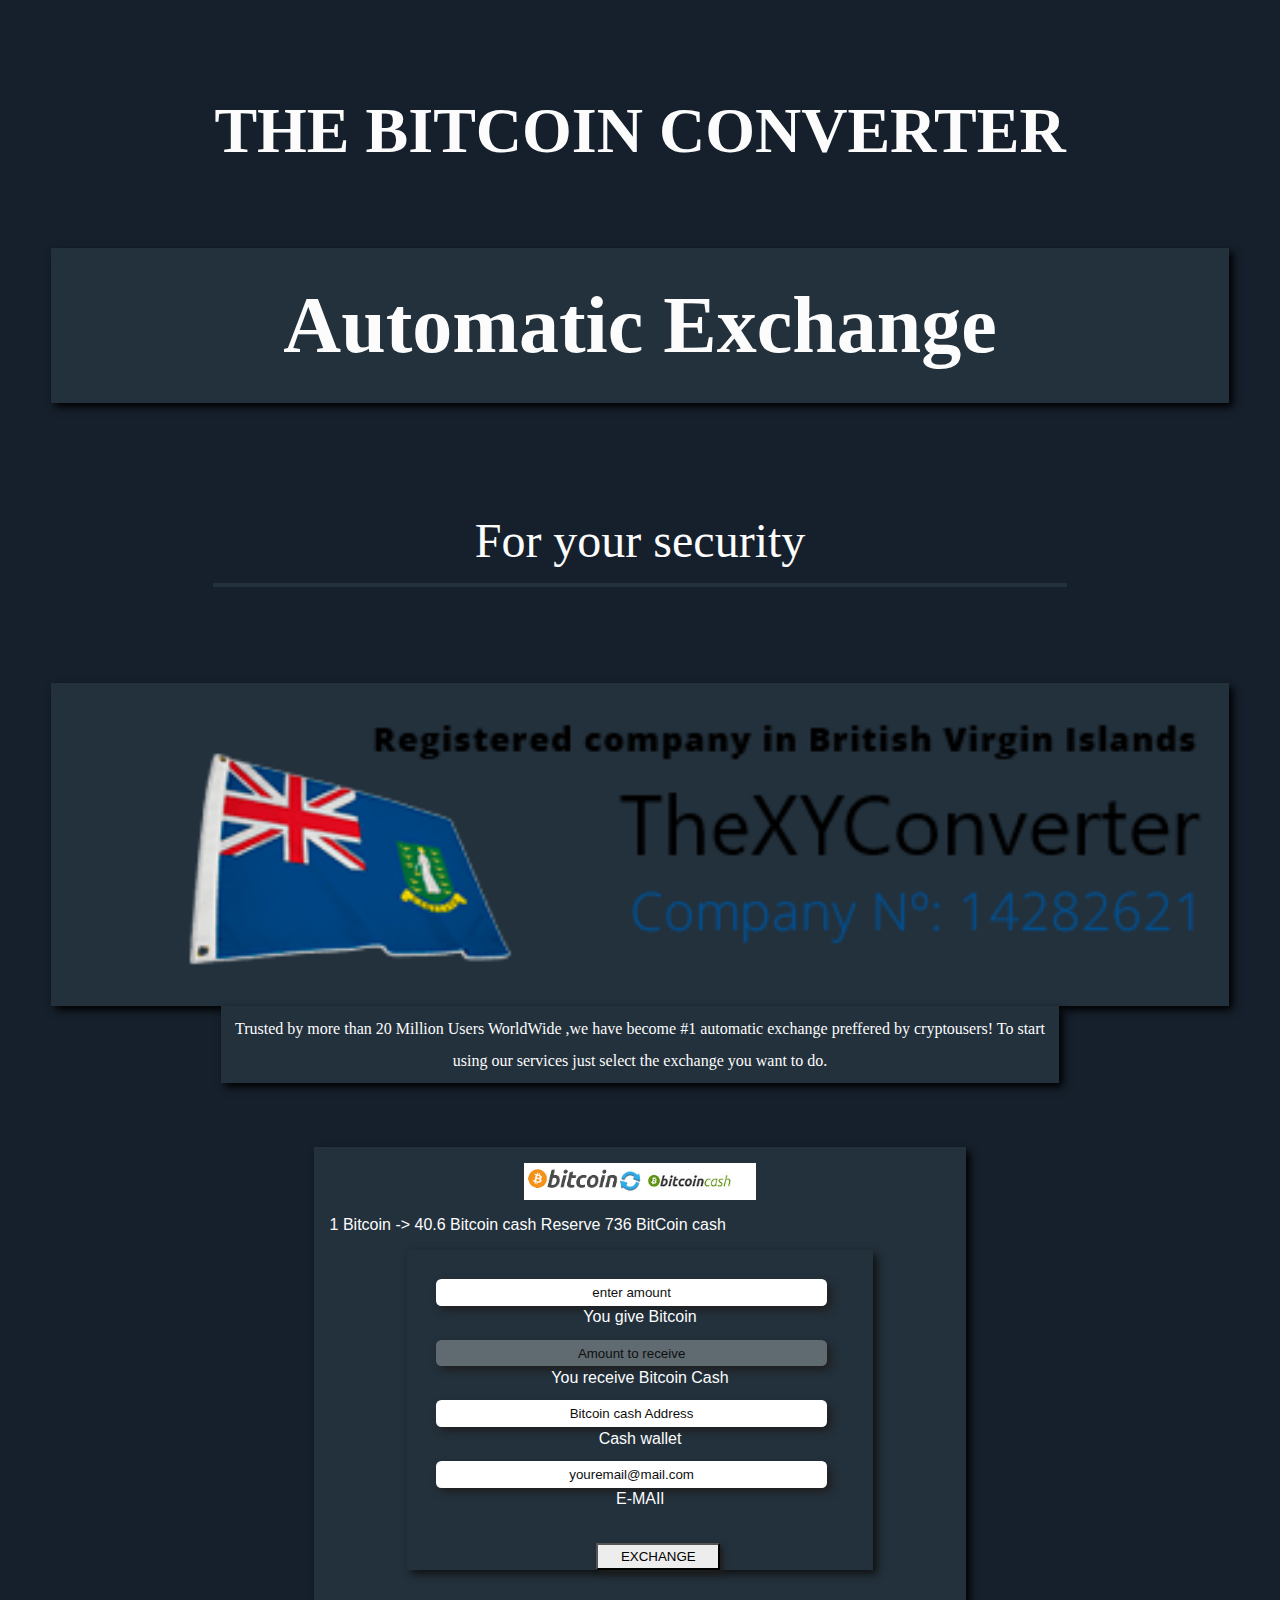
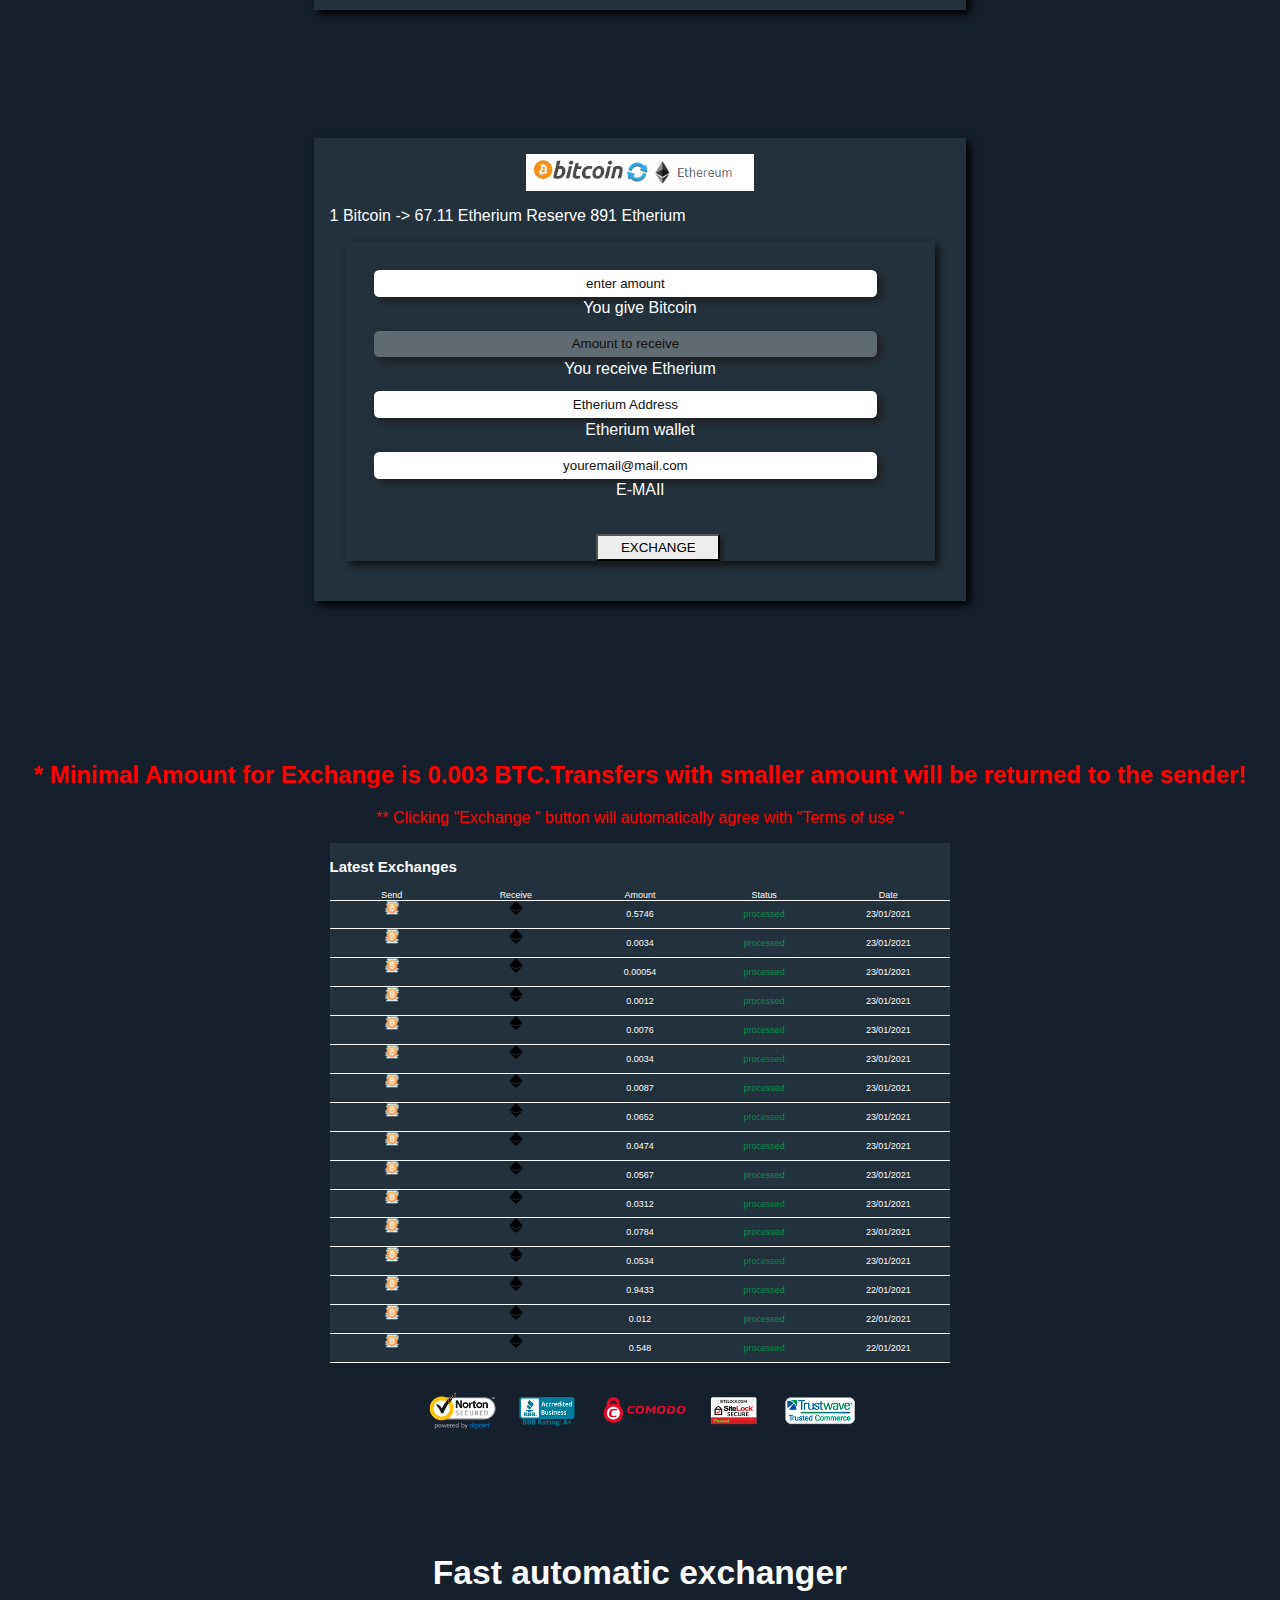
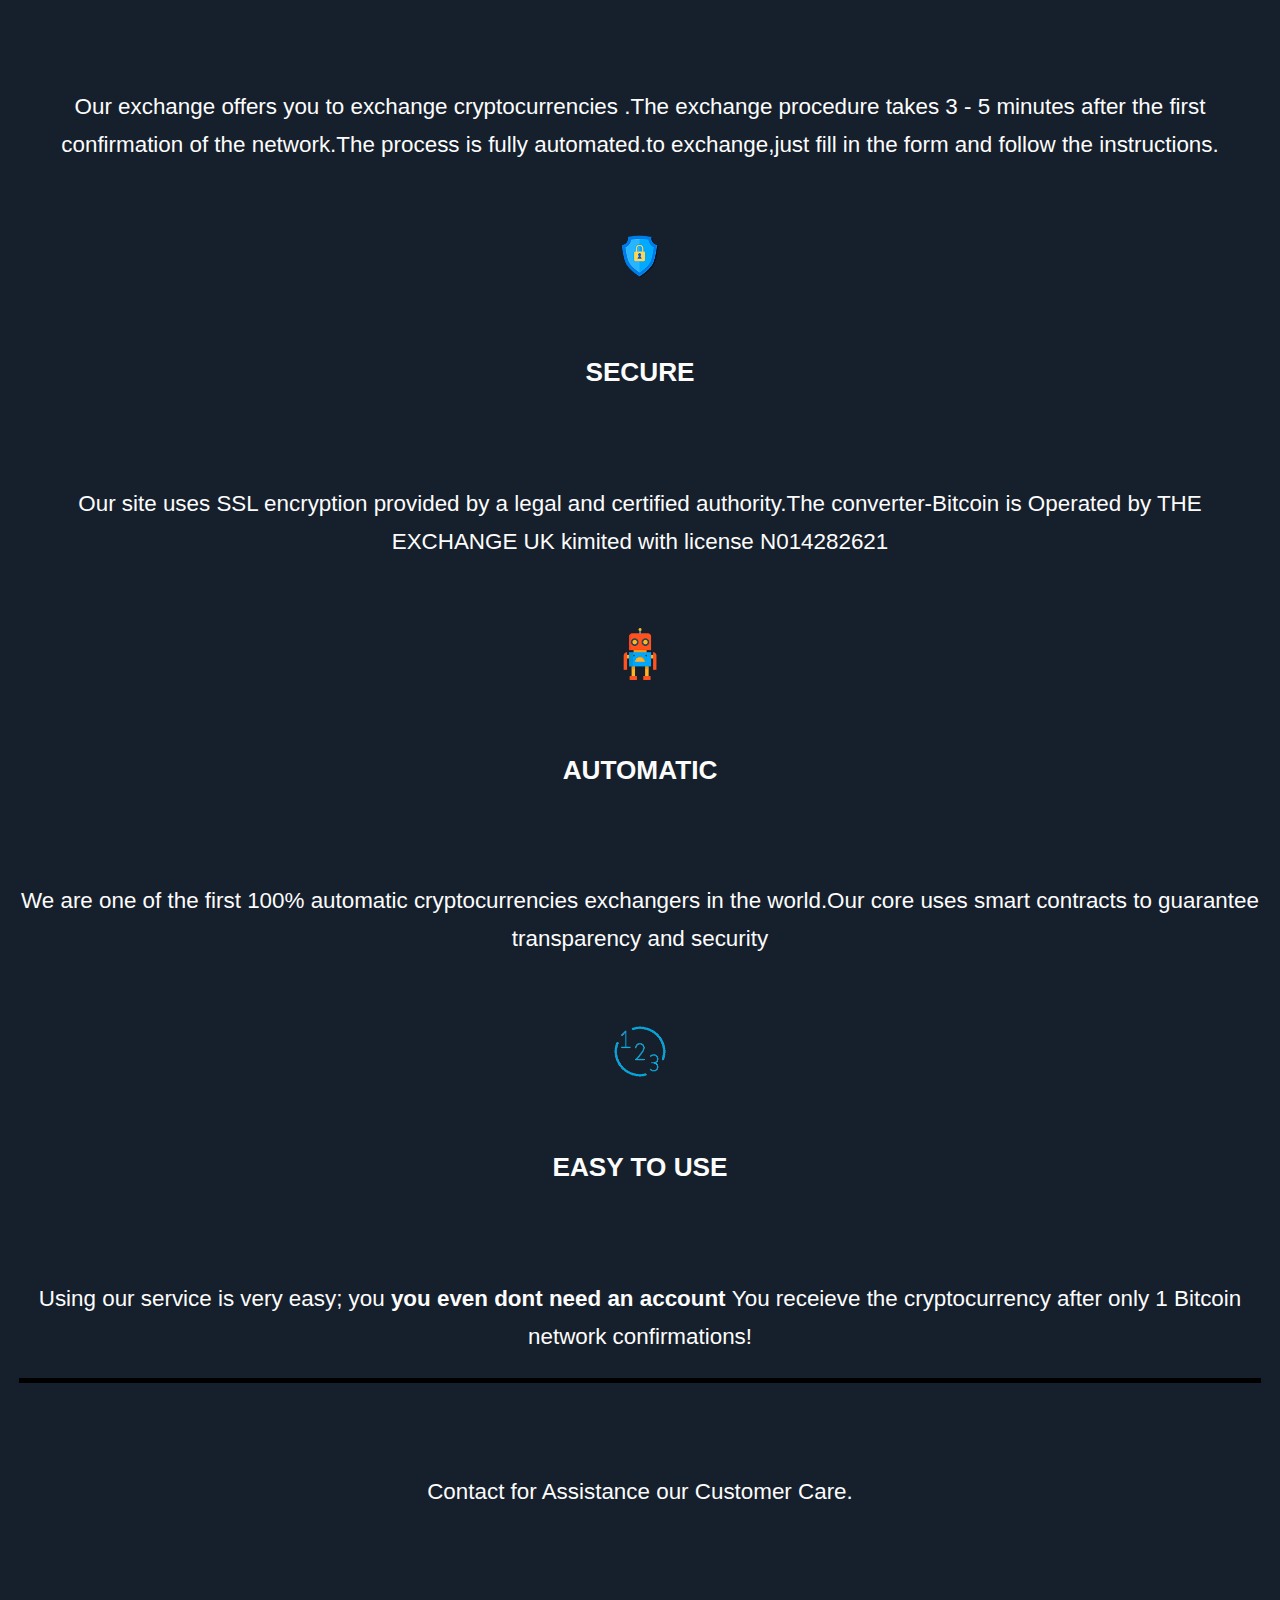
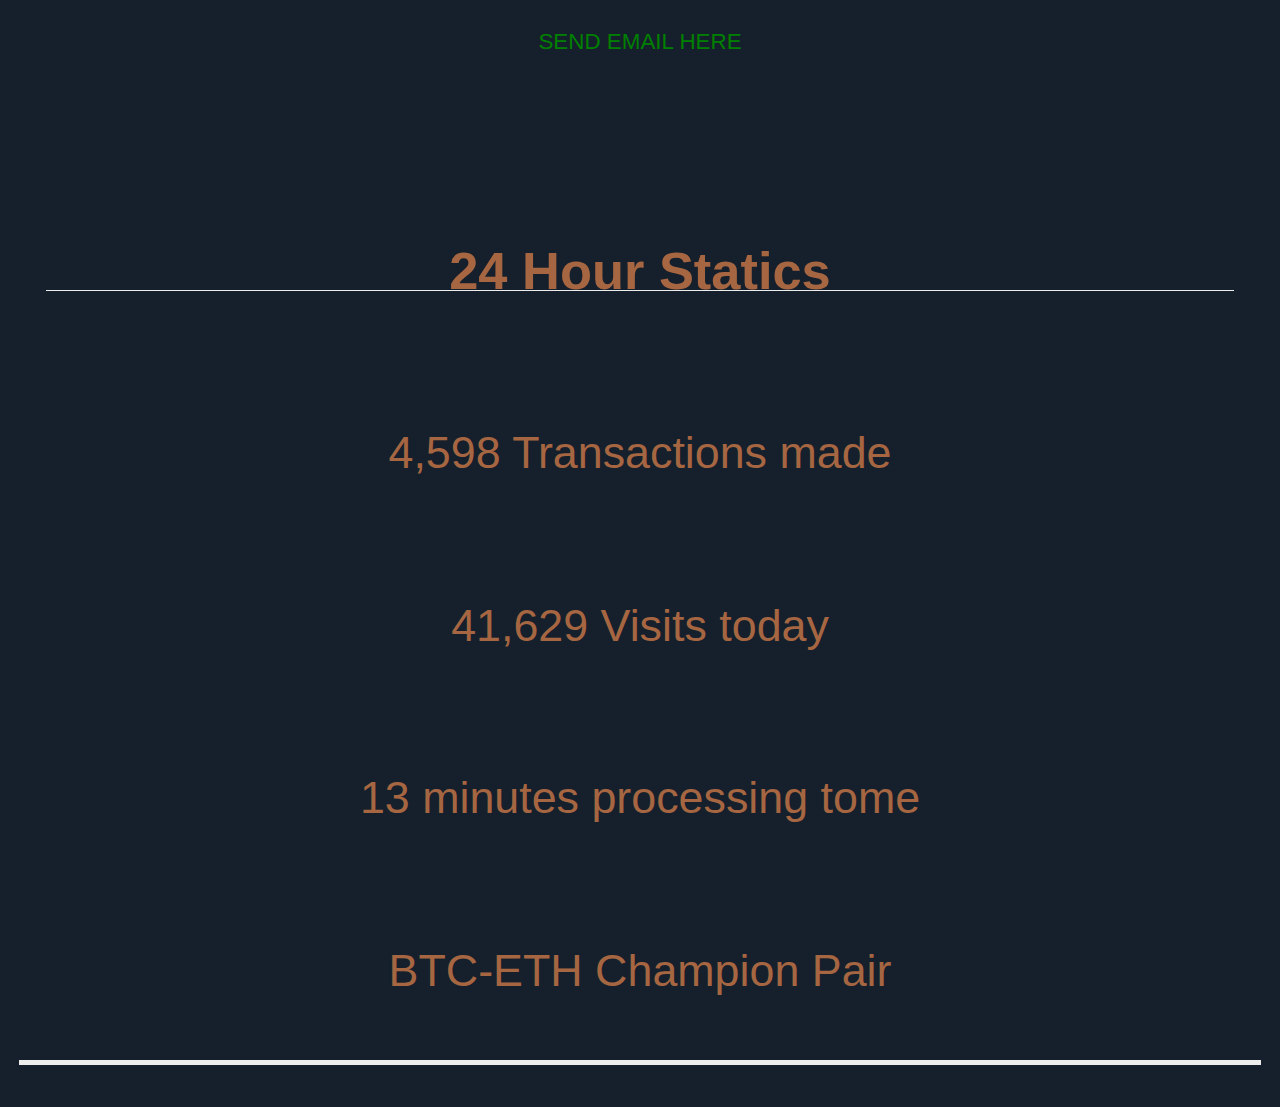
==== index.html @ 735fa6ef "bitcoin converter for online traders" ====
<html lang="en">

<head>
    <meta charset="UTF-8">
    <meta name="viewport" content="width=device-width, initial-scale=1.0">
    <link rel="stylesheet" href="styles.css">
    <title>bitcoin converter</title>
</head>

<body>
    <section class="one">
        <h1>THE BITCOIN CONVERTER</h1>
        <h3 class="h3">Automatic Exchange</h3>
        <p class="p1">For your security</p>
        <div class="uk">
            <img src="./images/company.png" alt="">

        </div>
        <div class="uk1">
            Trusted by more than 20 Million Users WorldWide ,we have become #1 automatic exchange preffered by
            cryptousers!
            To start using our services just select the exchange you want to do.
        </div>
    </section>

    <section class="two">
        <div class="bitcash">
            <img src="./images/formbit.png" alt="">
            <p>
                1 Bitcoin -> 40.6 Bitcoin cash Reserve 736 BitCoin cash
            </p>



            <form class="form1">

                <input type="text" placeholder="enter amount" name="bitcoin" required id='iput1'>
                <label for="iput1"> You give Bitcoin</label>

                <input type="text" placeholder="Amount to receive" name="bitcash" disabled id='input2'>
                <label for="input2"> You receive Bitcoin Cash</label>

                <input type="text" placeholder="Bitcoin cash Address" name="cash" required id='input3'>
                <label for="input3"> Cash wallet </label>

                <input type="text" placeholder="youremail@mail.com" name="email" required id='input4'>
                <label for="input4">E-MAIl</label>


            </form>
            <a href="checkout.html"> <button class="button1" type="submit"> EXCHANGE</button></a>


        </div>
        <div class="eth">
            <div class="bitcash">
                <img src="./images/form3.png " alt="">
                <p>
                    1 Bitcoin -> 67.11 Etherium Reserve 891 Etherium
                </p>

                <form class="form2">

                    <input type="text" placeholder="enter amount" name="Bitcoin" required id='iput1'>
                    <label for="iput1"> You give Bitcoin</label>

                    <input type="text" placeholder="Amount to receive" name="ethe" disabled id='input2'>
                    <label for="input2"> You receive Etherium</label>

                    <input type="text" placeholder="Etherium Address" name="wallet" required id='input3'>
                    <label for="input3"> Etherium wallet </label>

                    <input type="text" placeholder="youremail@mail.com" name="email1" required id='input4'>
                    <label for="input4">E-MAIl</label>


                </form>
                <a href="checkout.html"> <button class="button1"> EXCHANGE</button></a>

            </div>

            <div class="min">
                <h2>
                    * Minimal Amount for Exchange is 0.003 BTC.Transfers with smaller amount will be returned to the
                    sender!
                </h2>
                <p>
                    ** Clicking "Exchange " button will automatically agree with
                    "Terms of use "

                </p>
            </div>






    </section>

    <section class="three">
        <h3>
            Latest Exchanges

        </h3>

        <nav>
            <ul>
                <li>Send </li>
            </ul>
            <ul>
                <li>Receive </li>
            </ul>
            <ul>
                <li>Amount </li>
            </ul>
            <ul>
                <li>Status </li>
            </ul>
            <ul>
                <li>Date </li>
            </ul>
        </nav>


        <div class="processor">
            <img class="bitt" src="./images/bittt.png" alt="">
            <img src="./images/eth.png" alt="">
            <p>0.5746</p>
            <p class="green">processed</p>
            <p>23/01/2021</p>
        </div>
        <div class="processor">
            <img class="bitt" src="./images/bittt.png" alt="">
            <img src="./images/eth.png" alt="">
            <p>0.0034</p>
            <p class="green">processed</p>
            <p>23/01/2021</p>
        </div>
        <div class="processor">
            <img class="bitt" src="./images/bittt.png" alt="">
            <img src="./images/eth.png" alt="">
            <p>0.00054</p>
            <p class="green">processed</p>
            <p>23/01/2021</p>
        </div>
        <div class="processor">
            <img class="bitt" src="./images/bittt.png" alt="">
            <img src="./images/eth.png" alt="">
            <p>0.0012</p>
            <p class="green">processed</p>
            <p>23/01/2021</p>
        </div>
        <div class="processor">
            <img class="bitt" src="./images/bittt.png" alt="">
            <img src="./images/eth.png" alt="">
            <p>0.0076</p>
            <p class="green">processed</p>
            <p>23/01/2021</p>
        </div>
        <div class="processor">
            <img class="bitt" src="./images/bittt.png" alt="">
            <img src="./images/eth.png" alt="">
            <p>0.0034</p>
            <p class="green">processed</p>
            <p>23/01/2021</p>
        </div>
        <div class="processor">
            <img class="bitt" src="./images/bittt.png" alt="">
            <img src="./images/eth.png" alt="">
            <p>0.0087</p>
            <p class="green">processed</p>
            <p>23/01/2021</p>
        </div>
        <div class="processor">
            <img class="bitt" src="./images/bittt.png" alt="">
            <img src="./images/eth.png" alt="">
            <p>0.0652</p>
            <p class="green">processed</p>
            <p>23/01/2021</p>
        </div>
        <div class="processor">
            <img class="bitt" src="./images/bittt.png" alt="">
            <img src="./images/eth.png" alt="">
            <p>0.0474</p>
            <p class="green">processed</p>
            <p>23/01/2021</p>
        </div>
        <div class="processor">
            <img class="bitt" src="./images/bittt.png" alt="">
            <img src="./images/eth.png" alt="">
            <p>0.0567</p>
            <p class="green">processed</p>
            <p>23/01/2021</p>
        </div>
        <div class="processor">
            <img class="bitt" src="./images/bittt.png" alt="">
            <img src="./images/eth.png" alt="">
            <p>0.0312</p>
            <p class="green">processed</p>
            <p>23/01/2021</p>
        </div>
        <div class="processor">
            <img class="bitt" src="./images/bittt.png" alt="">
            <img src="./images/eth.png" alt="">
            <p>0.0784</p>
            <p class="green">processed</p>
            <p>23/01/2021</p>
        </div>
        <div class="processor">
            <img class="bitt" src="./images/bittt.png" alt="">
            <img src="./images/eth.png" alt="">
            <p>0.0534</p>
            <p class="green">processed</p>
            <p>23/01/2021</p>
        </div>
        <div class="processor">
            <img class="bitt" src="./images/bittt.png" alt="">
            <img src="./images/eth.png" alt="">
            <p>0.9433</p>
            <p class="green">processed</p>
            <p>22/01/2021</p>
        </div>
        <div class="processor">
            <img class="bitt" src="./images/bittt.png" alt="">
            <img src="./images/eth.png" alt="">
            <p>0.012</p>
            <p class="green">processed</p>
            <p>22/01/2021</p>
        </div>
        <div class="processor">
            <img class="bitt" src="./images/bittt.png" alt="">
            <img src="./images/eth.png" alt="">
            <p>0.548</p>
            <p class="green">processed</p>
            <p>22/01/2021</p>
        </div>

    </section>


    <section class="four">
        <img src="./images/certs.png" alt="">

        <div class="fast">
            <h2>Fast automatic exchanger</h2>
            <p>Our exchange offers you to exchange cryptocurrencies .The exchange procedure takes 3 - 5 minutes after
                the first confirmation of the network.The process is fully automated.to exchange,just fill in the form
                and follow the instructions.
            </p>
            <img src="./images/secure-png-.png" alt="">
            <h3>SECURE</h3>

            <p>Our site uses SSL encryption provided by a legal and certified authority.The converter-Bitcoin is
                Operated by THE EXCHANGE UK kimited with license N014282621 </p>
            <img src="./images/automaticconv.png" alt="">
            <h3>AUTOMATIC</h3>
            <p>We are one of the first 100% automatic cryptocurrencies exchangers in the world.Our core uses smart
                contracts to guarantee transparency and security </p>
            <img src="./images/easyconv.png" alt="">
            <h3>EASY TO USE</h3>
            <p> Using our service is very easy; you <strong>you even dont need an account </strong> You receieve the
                cryptocurrency after only 1 Bitcoin network confirmations! </p>

        </div>
        Contact for Assistance our Customer Care.
        <P class="email"> <a href="mailto:cryptoswifty1@gmail.com"> SEND EMAIL HERE</a></P>
        <div class="visits">
            <h3>24 Hour Statics </h3>
            <p>4,598 Transactions made</p>
            <p>41,629 Visits today</p>
            <p>13 minutes processing tome</p>
            <p>BTC-ETH Champion Pair</p>
        </div>
    </section>





    <script src="index.js"></script>
</body>

</html>
---- styles.css ----
* ::after ::before{
    box-sizing: border-box;
}

p nav ul li h3 h2 h1 {
    margin: 0%;
    padding: 0%;
}
body {
    padding: 0.7em;
    font-family: Arial, Helvetica, sans-serif;
    background-color: #16202c;
    color:#fcfcfc;
}
.one {
    margin: 0% auto;
    padding: 2em;
    text-align:center;
    
}
.one h1{
    font-family: cursive;
}

.h3{
    font-size: 2em;
    font-weight: 600;
    background-color: #23313c;
    padding: .4em;
    box-shadow: 4px 4px 8px black;
    font-family: Georgia, 'Times New Roman', Times, serif;


}
.p1{
    border-bottom: solid;
    padding: .3em;
    border-width: .1em;
    border-color: #23313c;
    width: 70%;
    font-family: Georgia, 'Times New Roman', Times, serif;

    margin: 2em auto;

}
.uk{
    background-color: #23313c;
    padding: .4em;
    box-shadow: 4px 4px 8px  black;

    font-family: Georgia, 'Times New Roman', Times, serif;

}
.uk img{
    width: 100%;
}
.uk1{
    
    
    background-color: #23313c;
    padding: .4em;
    box-shadow: 4px 4px 8px black;

    font-family: Georgia, 'Times New Roman', Times, serif;

}

.two{
    margin: 0em;
    padding: 0em;
    color: black;

}
.bitcash{
    background-color: #23313c;
}
 form{
    margin: 0 auto;
    height: 18em;
    display: block;
    width: 90%;
    text-align: center;
    padding: 1em;
    background-color:#23313c;
    color: #fcfcfc;
    box-shadow: 4px 4px 8px #0f1111;
 }
 .bitcash img{
     margin: 0% auto;
     height: 2.3em;
 }
 .bitcash p{
     color: #fcfcfc;
 }
 input{
     display: block;
     text-align: center;
     width: 90%;
     margin:  1em ;
     border: none;
     border-radius: 0.4em;
     padding: 0.27em;
     box-shadow:  4px 4px 8px rgb(31, 30, 30);
     color: rgb(15, 15, 15);
 } 
 a{
     text-decoration: none;
 }
 button{
     display: block;
     margin: 0em auto;
     color: black;
     width: 100%;
     box-shadow:  3px 3px 5px rgb(31, 30, 30);

     background-color: #ededed;
 }
 ::-webkit-input-placeholder{
     color: rgb(15, 15, 15);
 }
 :-ms-input-placeholder{
    color:#111111;

 }
 input[type="number"]{
     border: none;
 }
 .eth{
     margin-top: 2em;
 }

.bitcash{
    background-color: #23313c;
    margin: 2em auto;
    width: 70%;
    padding: 1em;
    box-shadow: 4px 4px 8px black;

}
.min{
    text-align: center;
    color: red;
}
.three{
    display: grid;
    grid-template-columns: repeat(1,1fr);
    background-color: #23313c;
    font-size: .8em;

}

nav{
    display: grid;
    grid-template-columns: repeat(5,1fr);
    border-bottom: solid;
border-width: thin;
}
nav ul{
    list-style: none;
    margin: 0em;
    padding: 0em;
    width: 100%;
    text-align: center;
    font-size: .7em;
}

.processor{
    display: grid;
    grid-template-columns: repeat(5,1fr);
    border-bottom: solid;
    border-width: 0.0001em;
    font-size: .7em;
    text-align: center;
    border-color: #fcfcfc;
}
.processor img{

    height: 1.6em;
    width: 1.6em;
    justify-self: center;
}
.green{
    color: #028f47;
}
.four{
    display: grid;
    grid-template-columns: repeat(1,1fr);
    margin: 1em auto;
    text-align: center;
    background-color: #16202c;
    gap: 4em;

}
.four img{
    margin: 0% auto;
    height: 2.3em;
}

.fast{
    display: grid;
    grid-template-columns: repeat(1,1fr);
    gap: 2em;
    border-bottom: solid;
    border-width: thick ;
    border-color: black;


}.visits{
    display: grid;
    grid-template-columns: repeat(1,1fr);
    gap: 1em;
    color: A66641;
    border-bottom: solid;
    border-width: thick ;
    border-color: #ededed;
    font-size: 2em;
    padding: 0.6em;

}
.visits h3{
    color: #A66641;
    border-bottom: solid;
    border-width: thin ;
    border-color: #ededed;
}

@media screen and (min-width:900px){
.one h1{
    font-size:4em;
}
.one h3{
font-size: 5em;

}
.p1{
    font-size: 3em;
}
.uk{
    font-size: 1em;
}
.uk1{
    font-size: 1em;
    width: 70%;
    line-height: 2em;
    margin: 0% auto;
}
.bitcash{
    width: 50%;
    height: 50%;
    margin-bottom: 0%;
}

.bitcash p{
    color: #fcfcfc;
    font-size: 1em;
}
.eth{
margin-top: 8em;
}
.form1{
    width: 70%;
    margin-top: 0%;
    
}
.form2{
    margin-top: 0.2em;
}

input{
    margin-bottom: .2em;
    height: 2em;
}
label{
    font-size: 1em;
}
::-webkit-input-placeholder{
    color: rgb(15, 15, 15);
    font-size: 1em;
}
img{
    display: block;
    justify-content: center;
}
a{
    margin: 0%;
    padding: 0%;
}
button{
    margin-top: -2em;
display: inline-block;
height: 2em;
width: 20%;
margin-left: 20em;
}
.min{
    font-size: 1em;
    margin-top: 10em;
}
.min h2 p{
color: #acb2b8;

}
.email {
    text-decoration: none;
    list-style: none;
    color: green;
}
.email a{
    text-decoration:none;
    list-style: none;
color: green;
}
.three{
    width: 50%;
    margin: 0% auto;
    font-size: .8em;
}

.four{
    font-size: 1.4em;
    line-height: 1.7em;
}

}
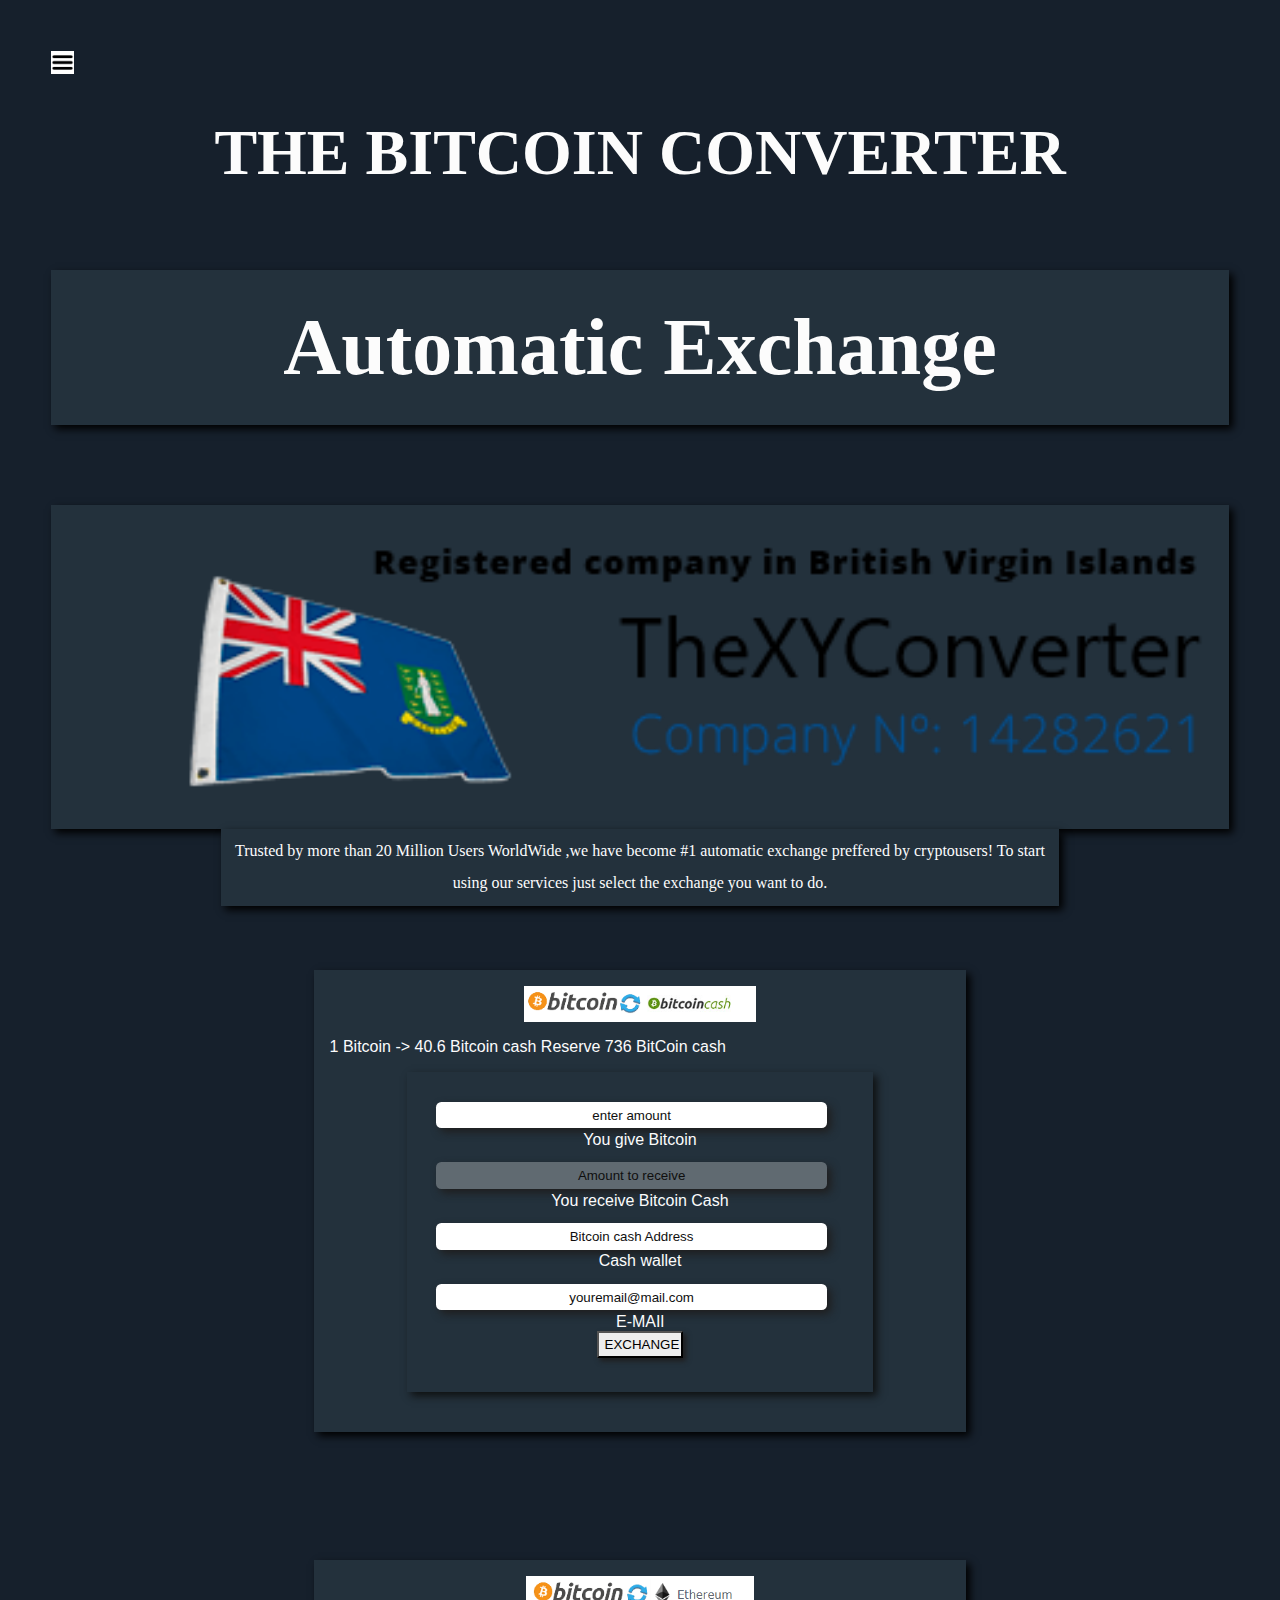
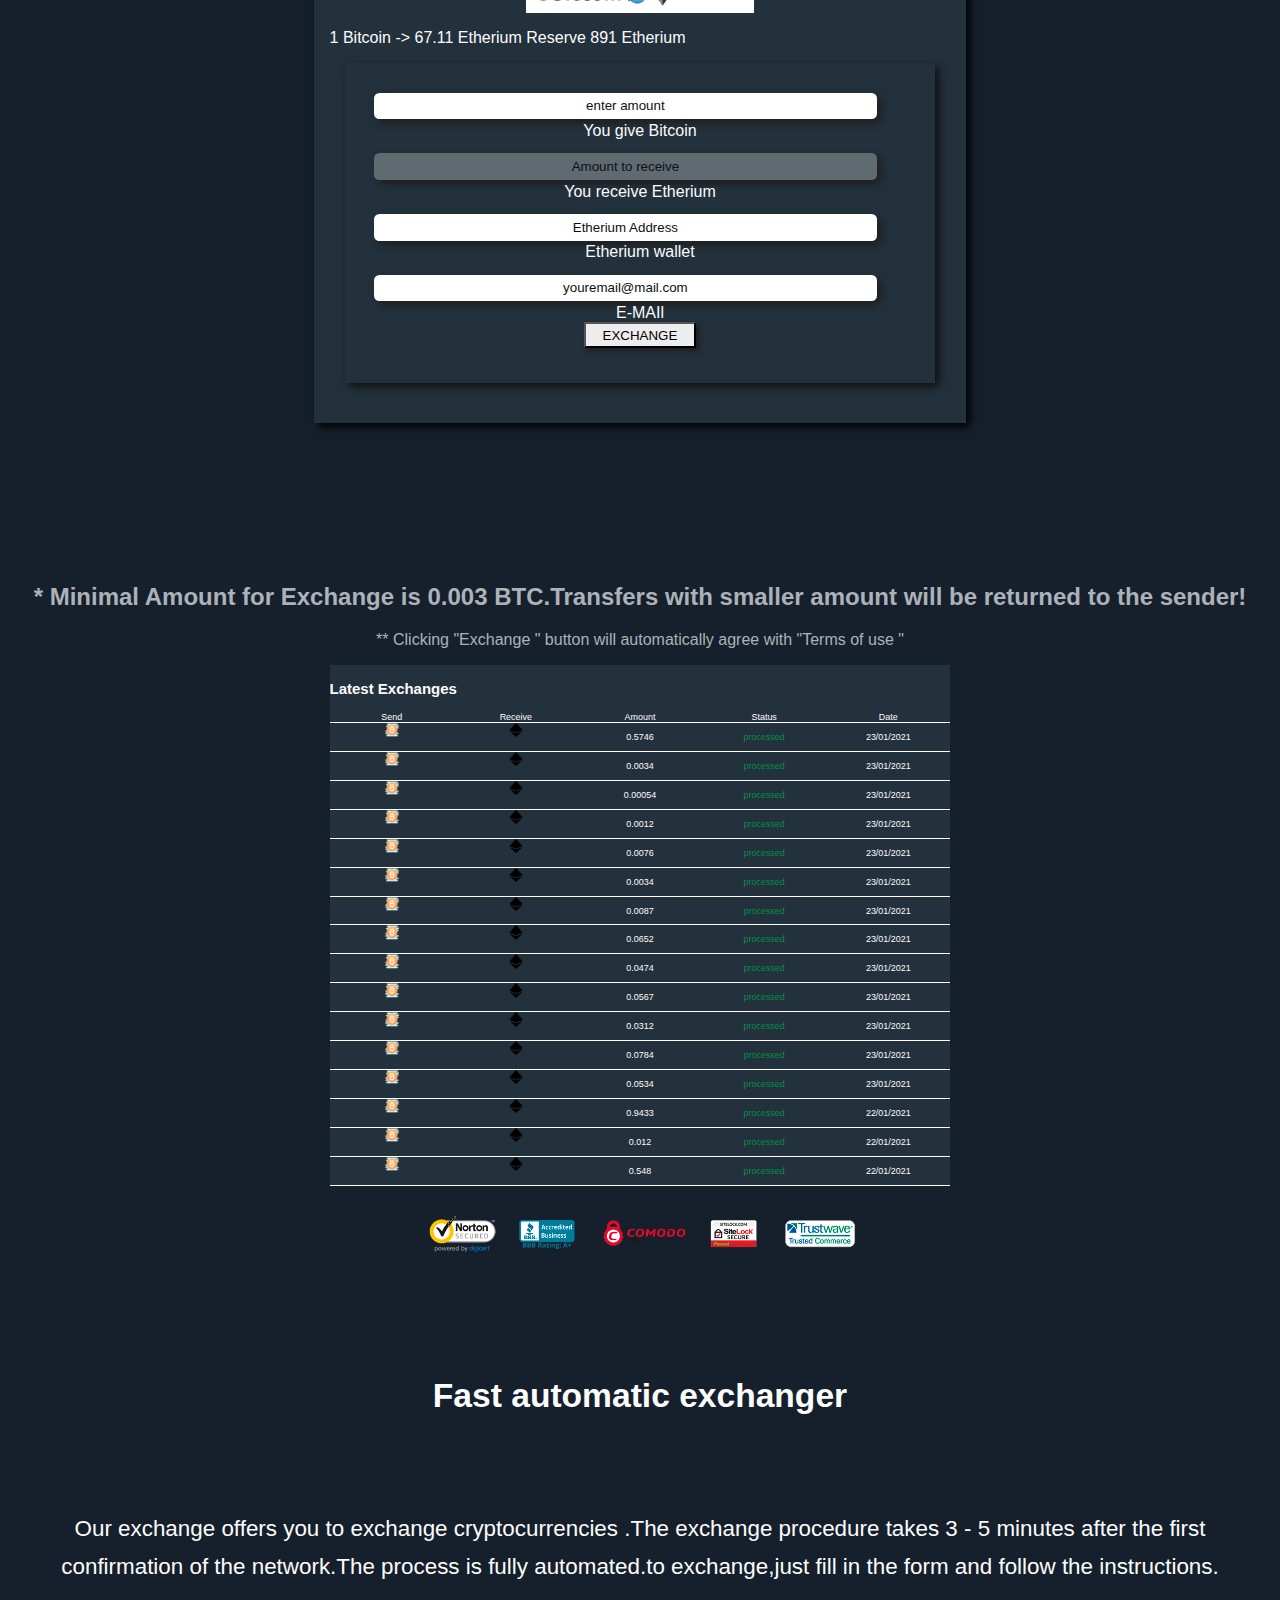
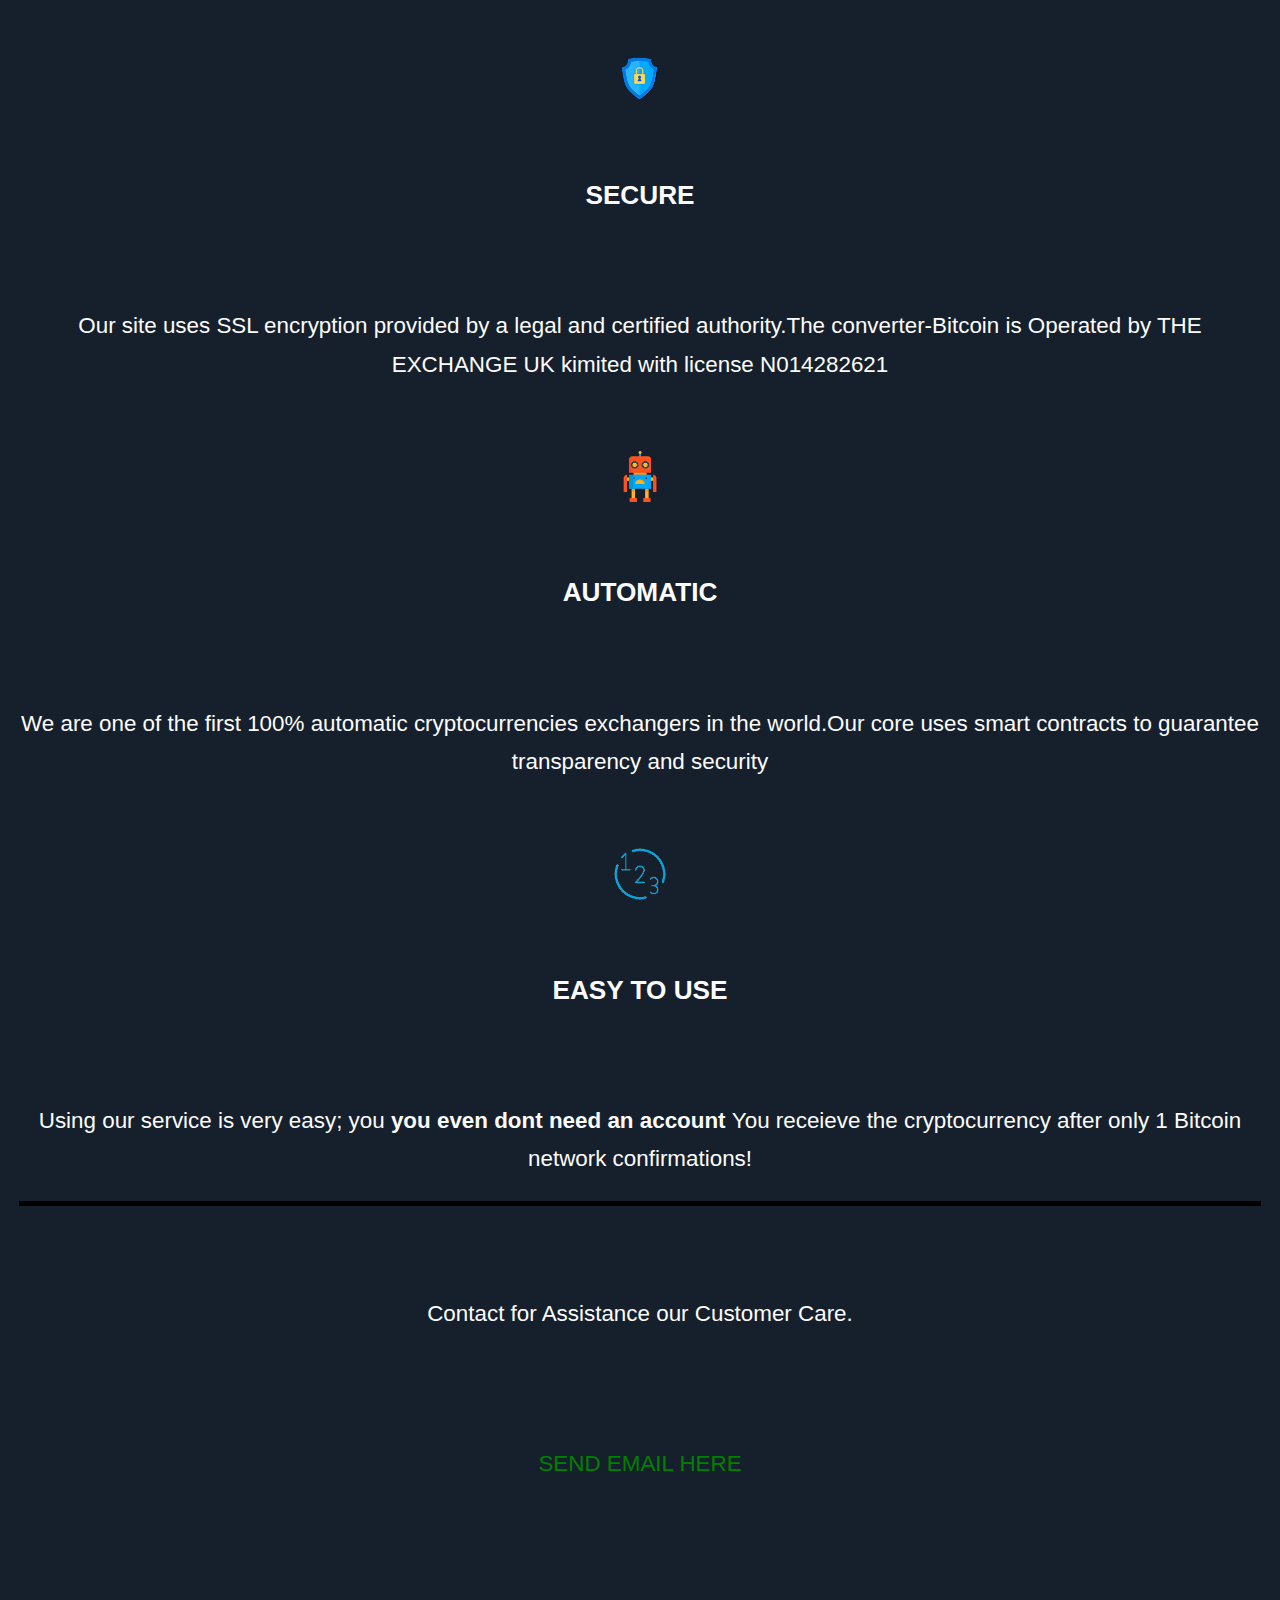
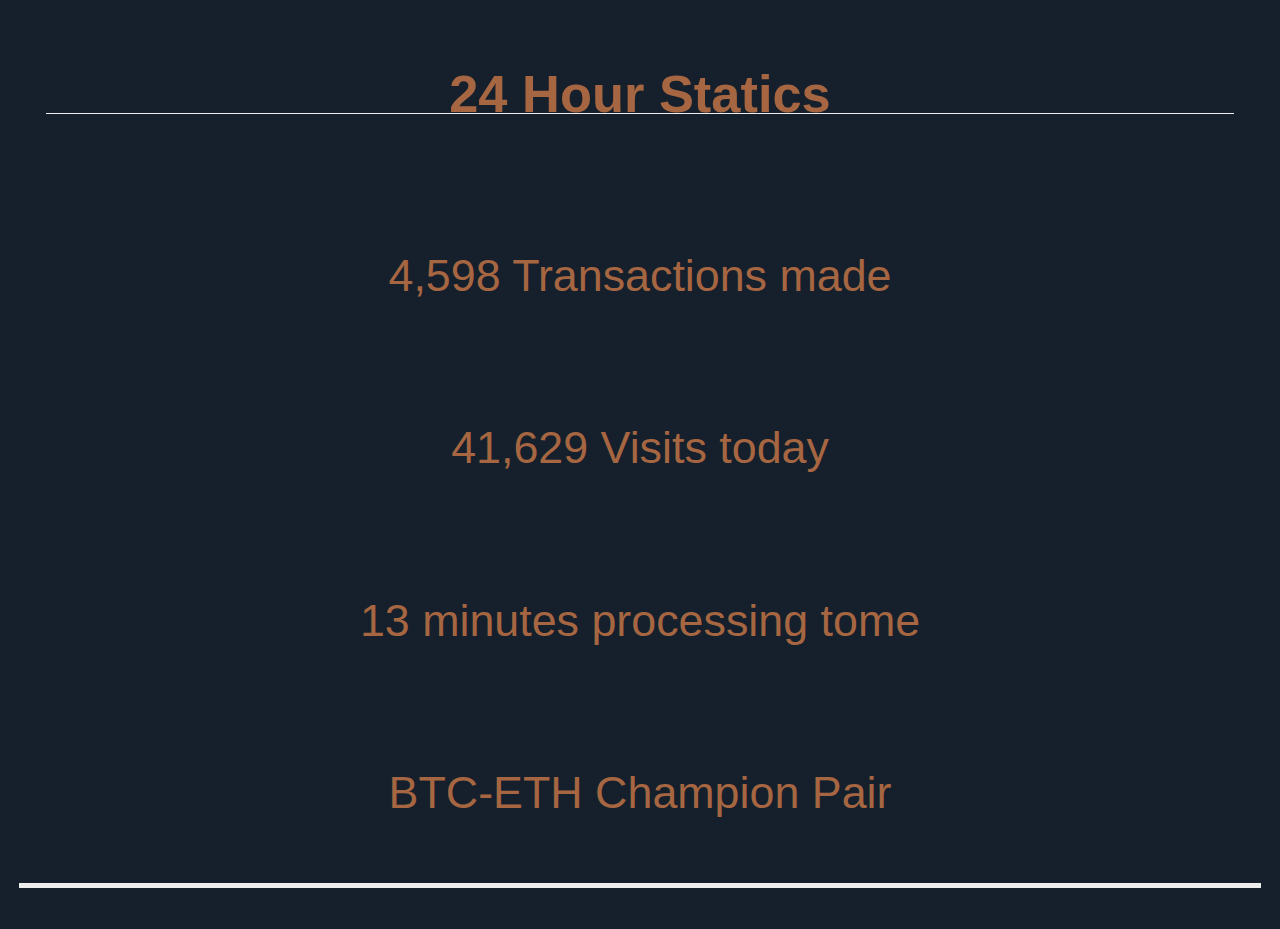
==== commit 18fccb45: "added menu bar" ====
--- a/index.html
+++ b/index.html
@@ -8,10 +8,18 @@
 </head>
 
 <body>
+    <div class="menubar menu2">
+        <img class="menu3" src="./images/menu.png" alt="">
+        <p>Home</p>
+        <p>Latest Exchange</p>
+        <p>Our Partners</p>
+        <p>Contacts</p>
+    </div>
     <section class="one">
+
+        <img class="menu1  " src="./images/menu.png" alt="">
         <h1>THE BITCOIN CONVERTER</h1>
         <h3 class="h3">Automatic Exchange</h3>
-        <p class="p1">For your security</p>
         <div class="uk">
             <img src="./images/company.png" alt="">
 
@@ -32,7 +40,7 @@
 
 
 
-            <form class="form1">
+            <form class="form1" action="checkout.html">
 
                 <input type="text" placeholder="enter amount" name="bitcoin" required id='iput1'>
                 <label for="iput1"> You give Bitcoin</label>
@@ -46,9 +54,9 @@
                 <input type="text" placeholder="youremail@mail.com" name="email" required id='input4'>
                 <label for="input4">E-MAIl</label>
 
+                <button class="button1" type="submit"> EXCHANGE</button>
 
             </form>
-            <a href="checkout.html"> <button class="button1" type="submit"> EXCHANGE</button></a>
 
 
         </div>
@@ -73,9 +81,9 @@
                     <input type="text" placeholder="youremail@mail.com" name="email1" required id='input4'>
                     <label for="input4">E-MAIl</label>
 
+                    <button class="button1" type="submit"> EXCHANGE</button>
 
                 </form>
-                <a href="checkout.html"> <button class="button1"> EXCHANGE</button></a>
 
             </div>
 
--- a/styles.css
+++ b/styles.css
@@ -11,6 +11,7 @@
     font-family: Arial, Helvetica, sans-serif;
     background-color: #16202c;
     color:#fcfcfc;
+    position: relative;
 }
 .one {
     margin: 0% auto;
@@ -18,6 +19,26 @@
     text-align:center;
     
 }
+.one > img{
+    height: 1.4em;
+    width: 1.4em;
+display: block;
+text-align: right;
+margin-right: 100%;
+}
+.menu2{
+display: block;
+margin-bottom: 2em;
+color: #fcfcfc;
+line-height: 1.4em;
+position: absolute;
+z-index: 40;
+width: 50%;
+}
+.menubar{
+    display: none;
+    }
+    
 .one h1{
     font-family: cursive;
 }
@@ -139,7 +160,7 @@
 }
 .min{
     text-align: center;
-    color: red;
+    color:#acb2b8;
 }
 .three{
     display: grid;
@@ -286,11 +307,9 @@
     padding: 0%;
 }
 button{
-    margin-top: -2em;
-display: inline-block;
+display: block;
 height: 2em;
 width: 20%;
-margin-left: 20em;
 }
 .min{
     font-size: 1em;
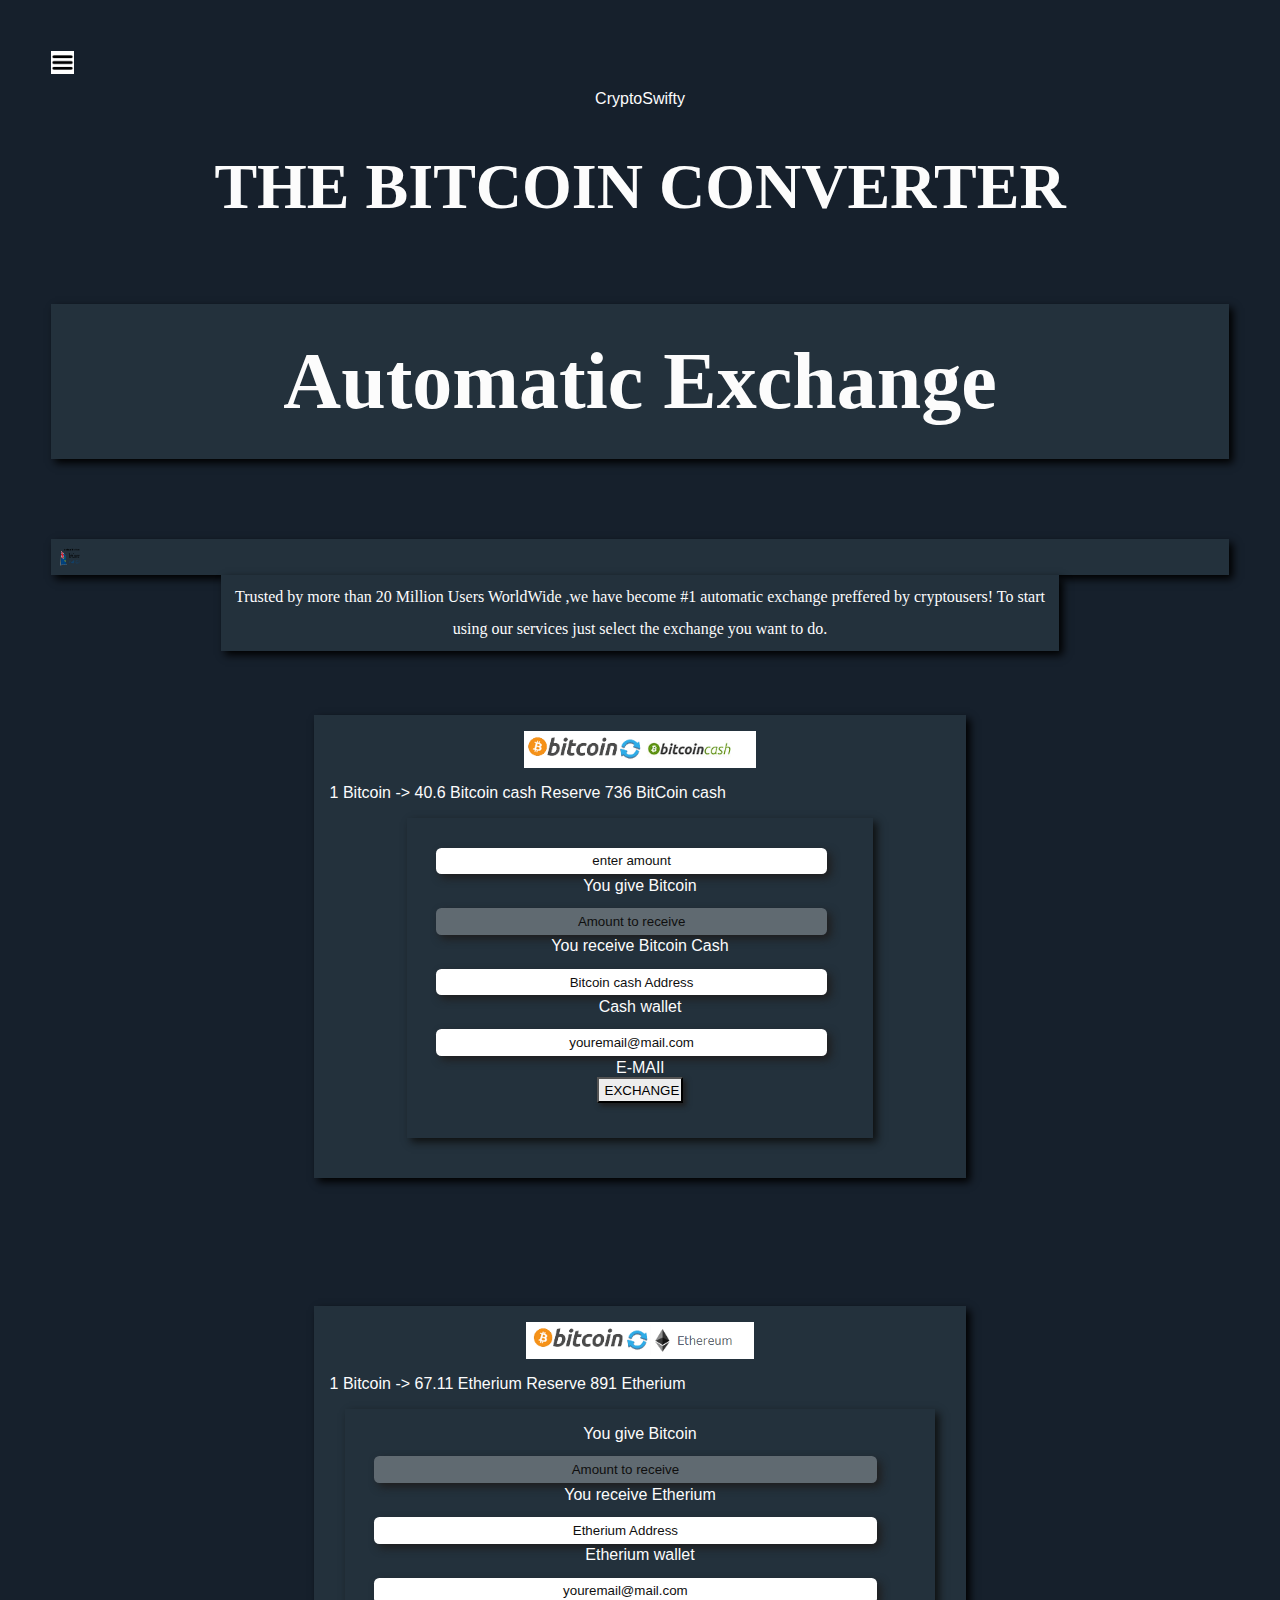
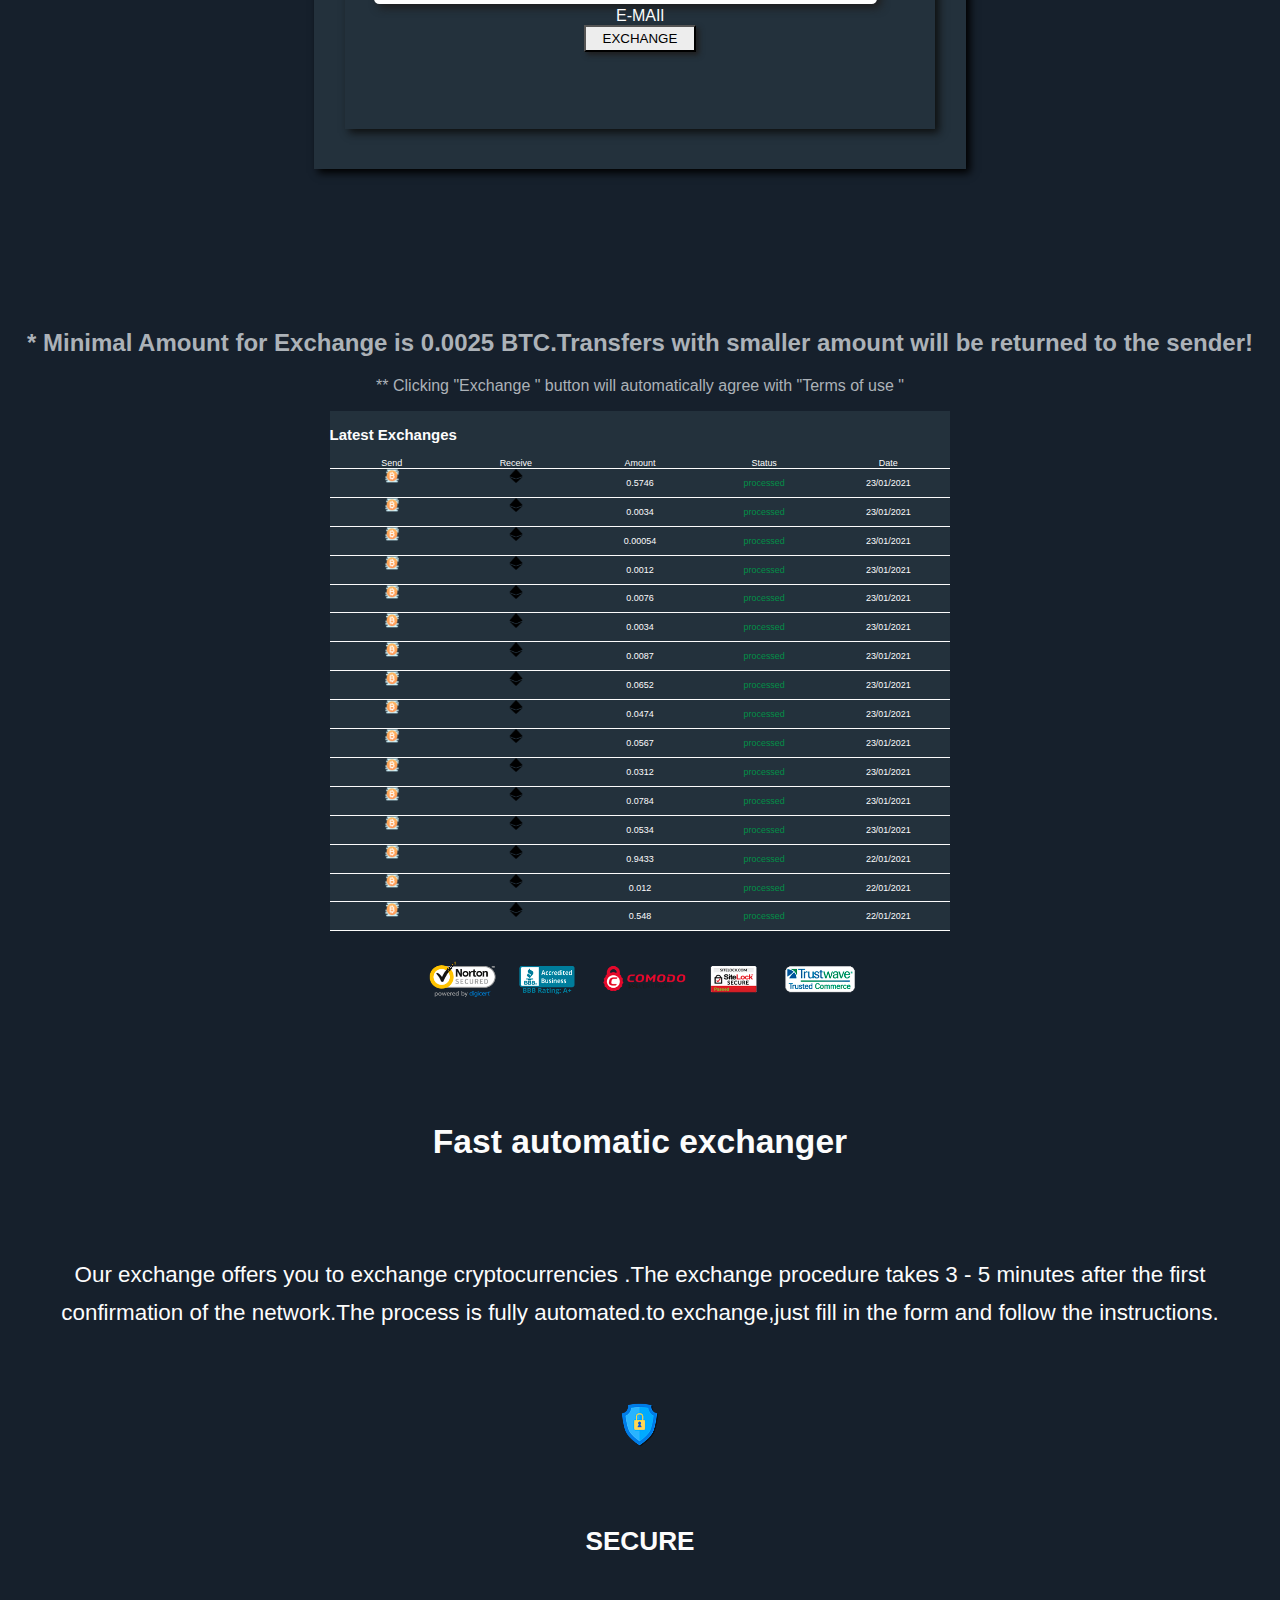
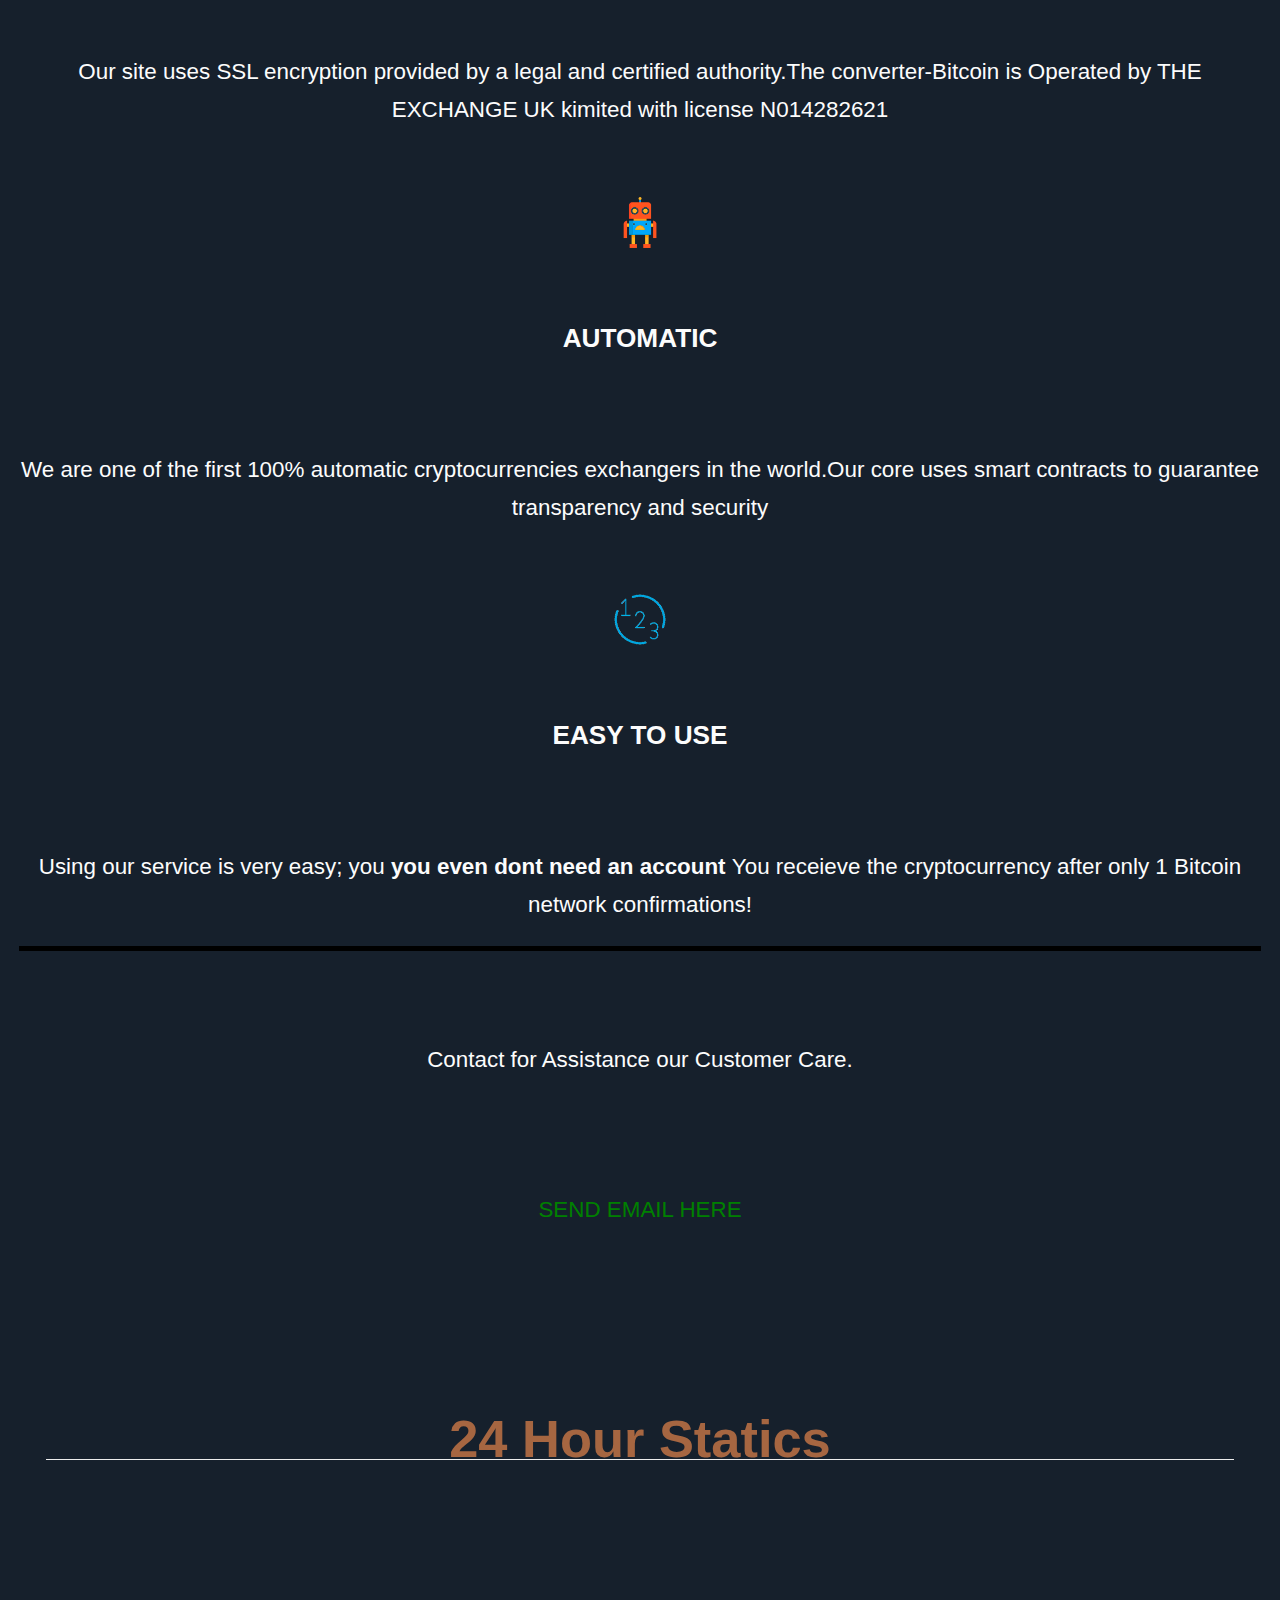
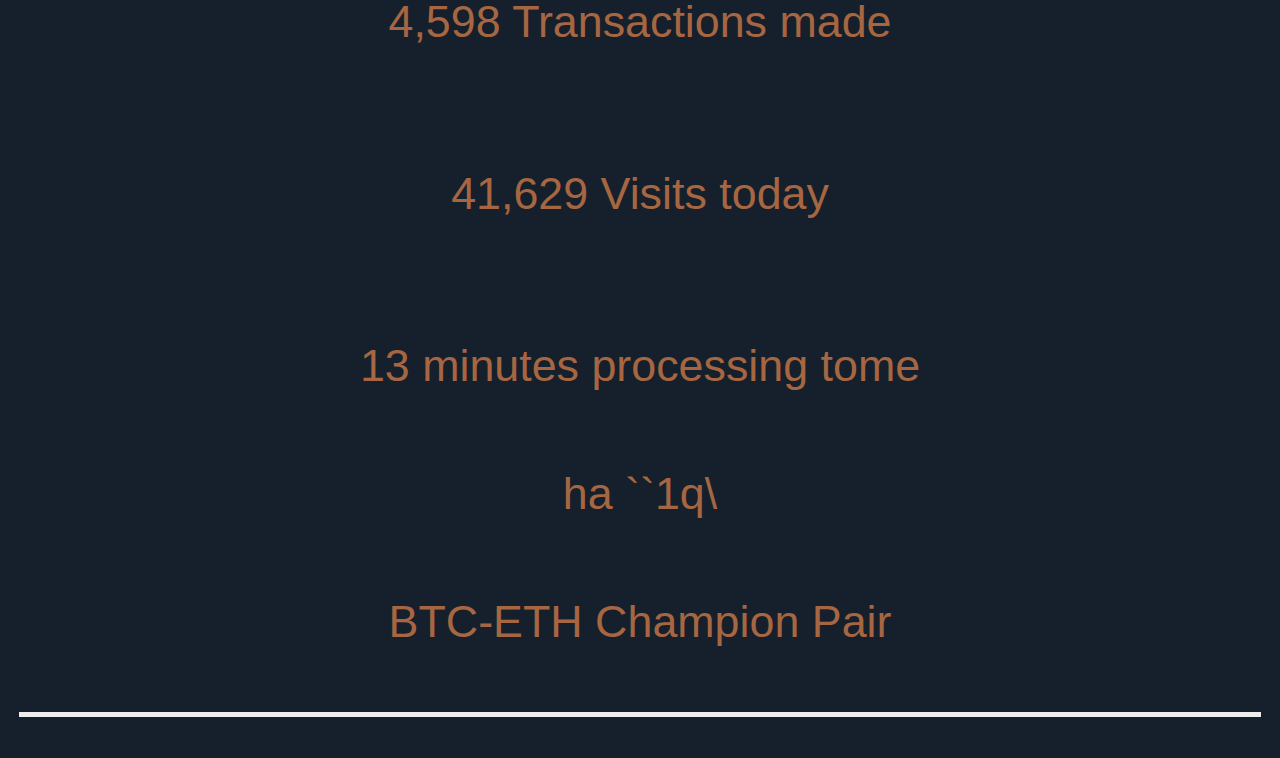
==== commit 283293ae: "added menu bar and header" ====
--- a/index.html
+++ b/index.html
@@ -8,7 +8,7 @@
 </head>
 
 <body>
-    <div class="menubar menu2">
+    <div class=" menu2 menubar">
         <img class="menu3" src="./images/menu.png" alt="">
         <p>Home</p>
         <p>Latest Exchange</p>
@@ -16,8 +16,12 @@
         <p>Contacts</p>
     </div>
     <section class="one">
-
-        <img class="menu1  " src="./images/menu.png" alt="">
+        <div>
+            <img class="menu10 " src="./images/menu.png" alt="">
+            <p class="one__header">CryptoSwifty</p>
+
+        </div>
+
         <h1>THE BITCOIN CONVERTER</h1>
         <h3 class="h3">Automatic Exchange</h3>
         <div class="uk">
@@ -67,9 +71,9 @@
                     1 Bitcoin -> 67.11 Etherium Reserve 891 Etherium
                 </p>
 
-                <form class="form2">
-
-                    <input type="text" placeholder="enter amount" name="Bitcoin" required id='iput1'>
+                <form class="form2" action="checkout.html>
+
+                    <input  type=" text" placeholder="enter amount" name="Bitcoin" required id='iput1'>
                     <label for="iput1"> You give Bitcoin</label>
 
                     <input type="text" placeholder="Amount to receive" name="ethe" disabled id='input2'>
@@ -89,7 +93,7 @@
 
             <div class="min">
                 <h2>
-                    * Minimal Amount for Exchange is 0.003 BTC.Transfers with smaller amount will be returned to the
+                    * Minimal Amount for Exchange is 0.0025 BTC.Transfers with smaller amount will be returned to the
                     sender!
                 </h2>
                 <p>
@@ -272,12 +276,12 @@
 
         </div>
         Contact for Assistance our Customer Care.
-        <P class="email"> <a href="mailto:cryptoswifty1@gmail.com"> SEND EMAIL HERE</a></P>
+        <P class="email"> <a href="mailto:cryptoswifty@crypto.com"> SEND EMAIL HERE</a></P>
         <div class="visits">
             <h3>24 Hour Statics </h3>
             <p>4,598 Transactions made</p>
             <p>41,629 Visits today</p>
-            <p>13 minutes processing tome</p>
+            <p>13 minutes processing tome</p> ha ``1q\
             <p>BTC-ETH Champion Pair</p>
         </div>
     </section>
--- a/styles.css
+++ b/styles.css
@@ -19,7 +19,10 @@
     text-align:center;
     
 }
-.one > img{
+.one > div{
+    justify-content: center;
+}
+.one > div >img{
     height: 1.4em;
     width: 1.4em;
 display: block;
@@ -74,6 +77,7 @@
 }
 .uk img{
     width: 100%;
+    
 }
 .uk1{
     
@@ -81,7 +85,7 @@
     background-color: #23313c;
     padding: .4em;
     box-shadow: 4px 4px 8px black;
-
+font-size: 1em;
     font-family: Georgia, 'Times New Roman', Times, serif;
 
 }
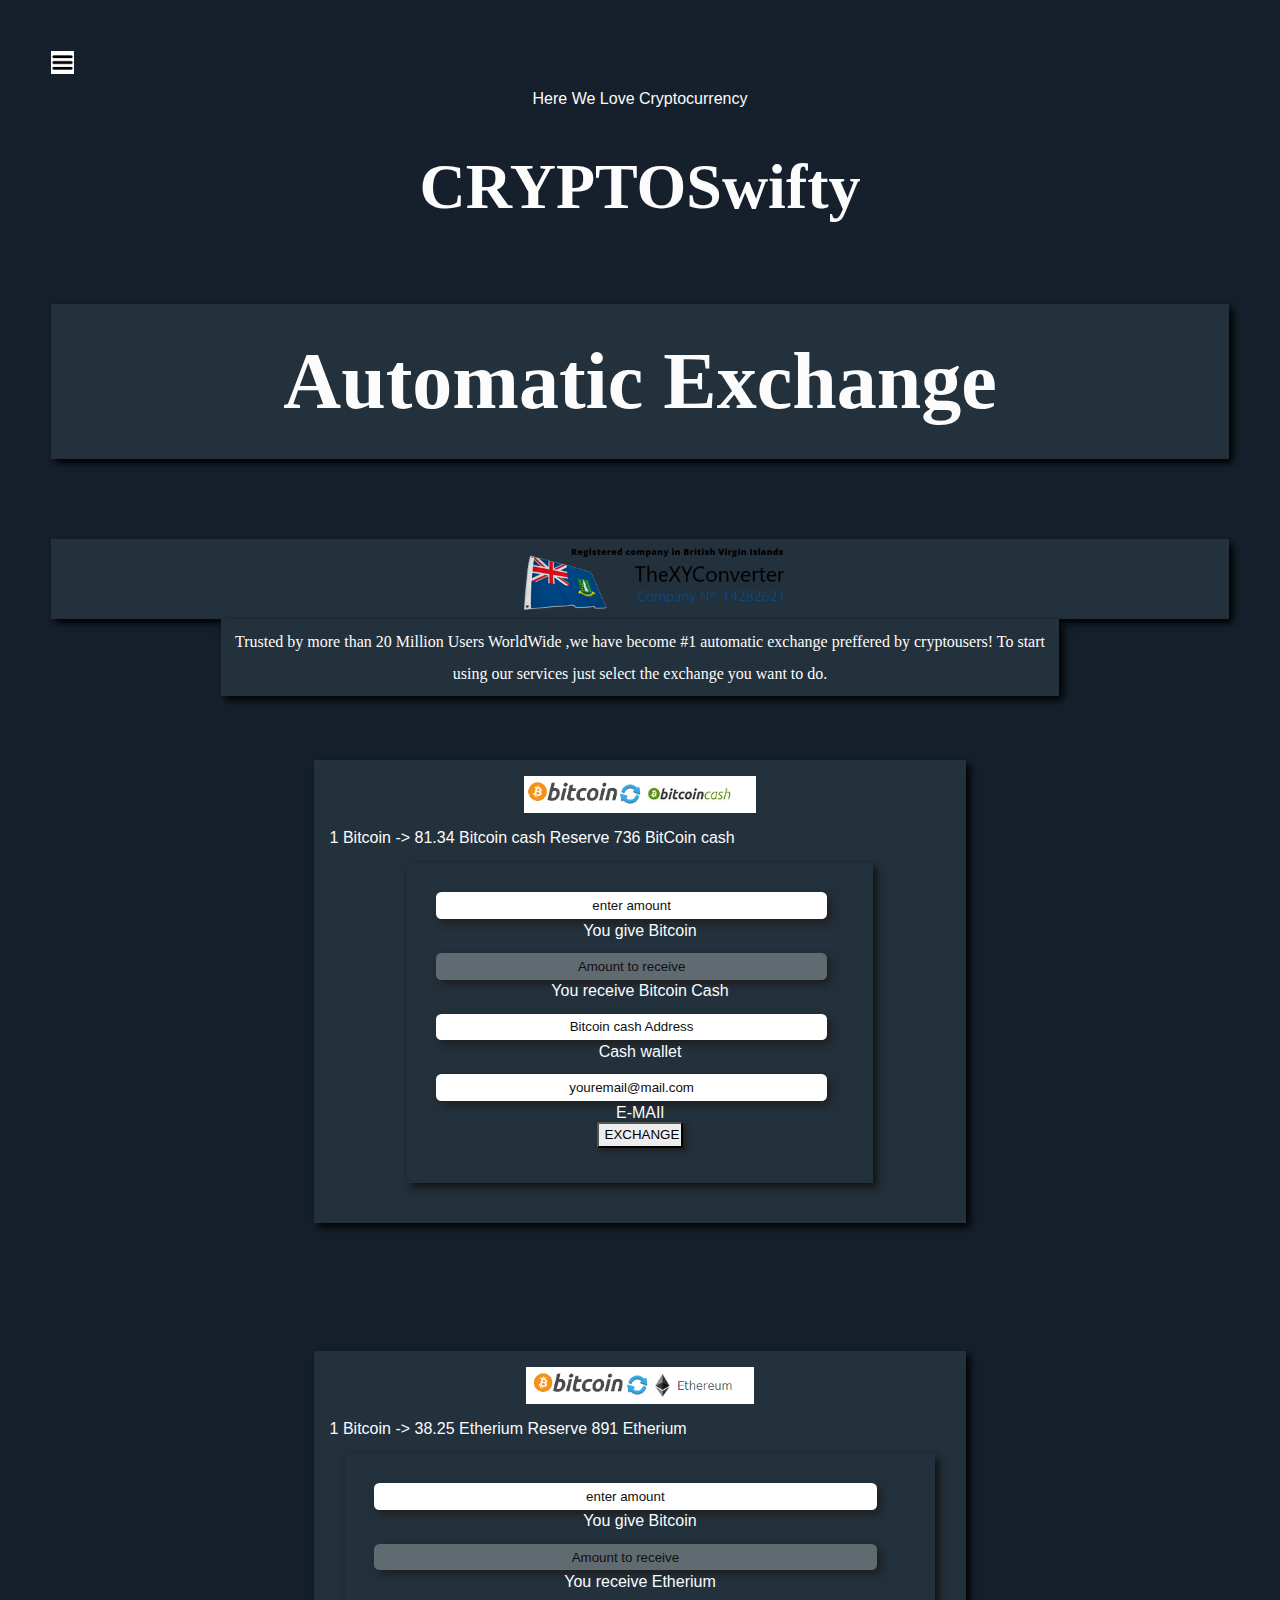
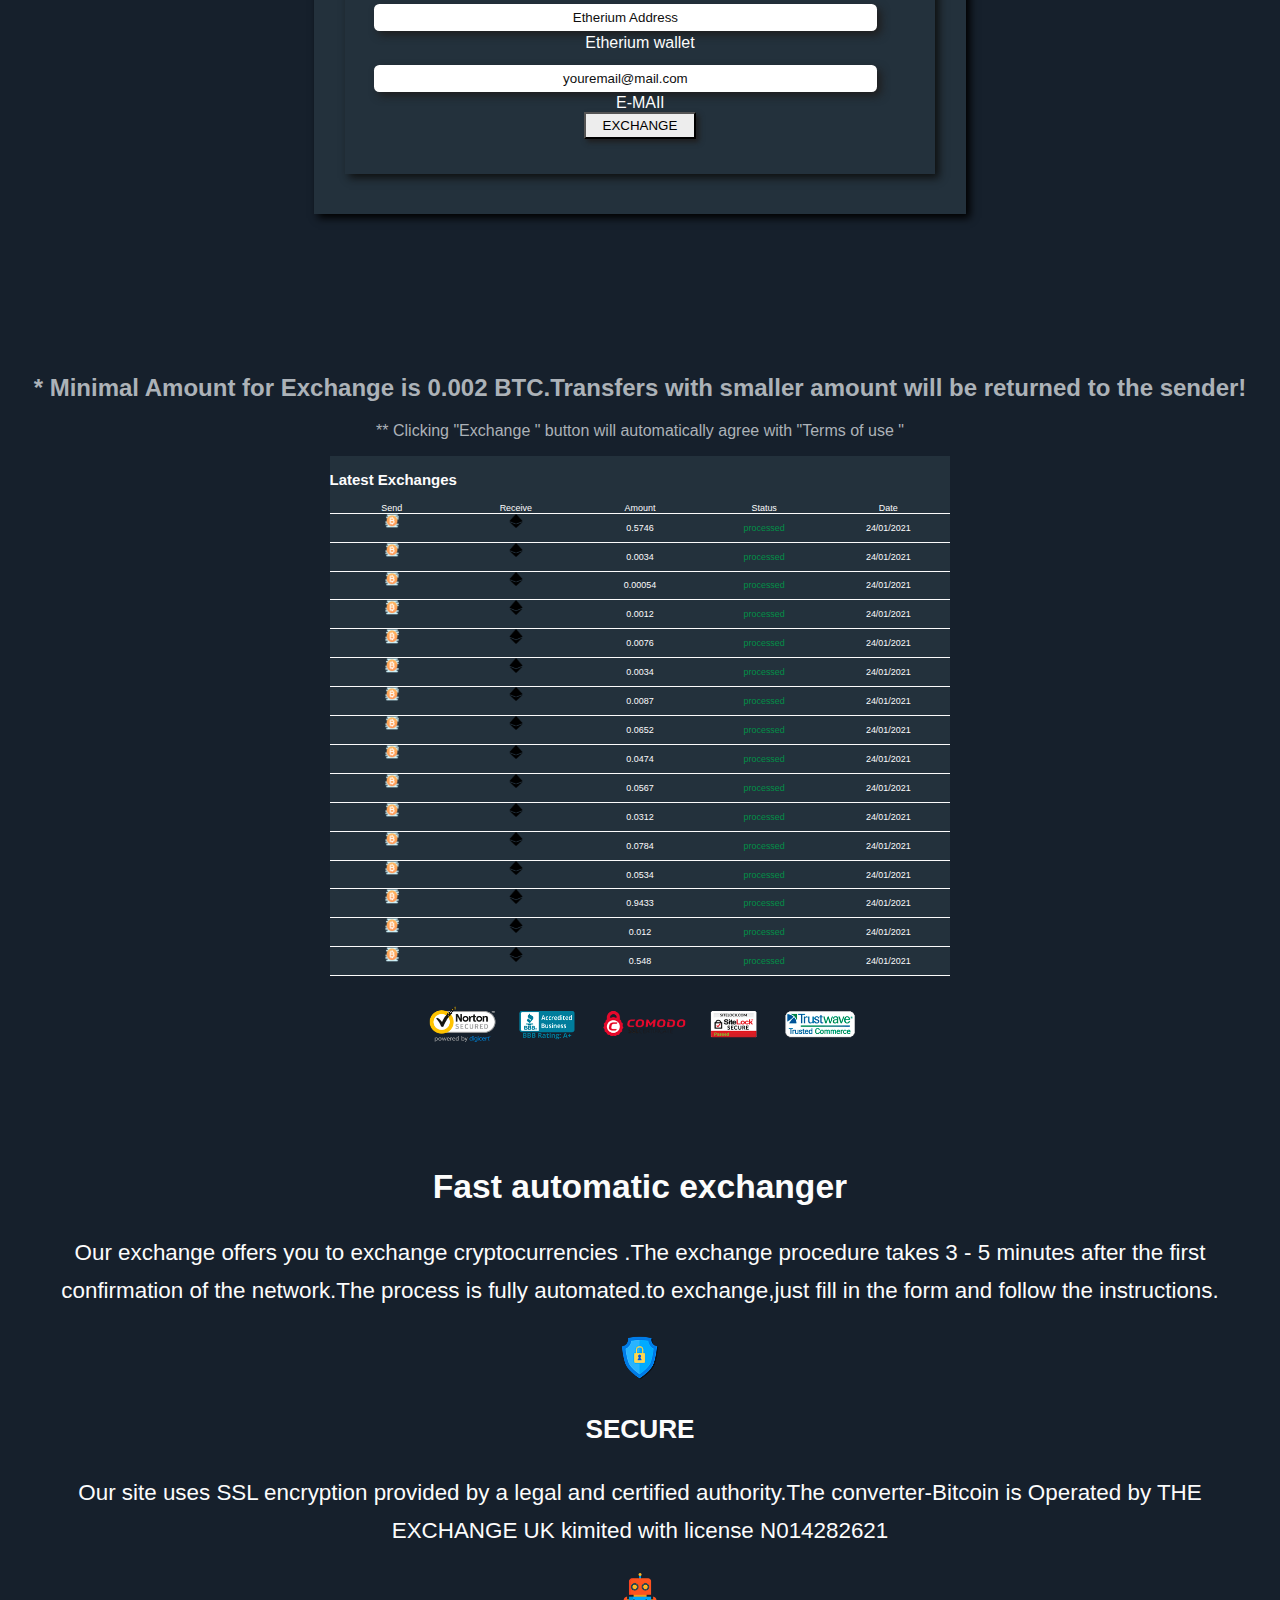
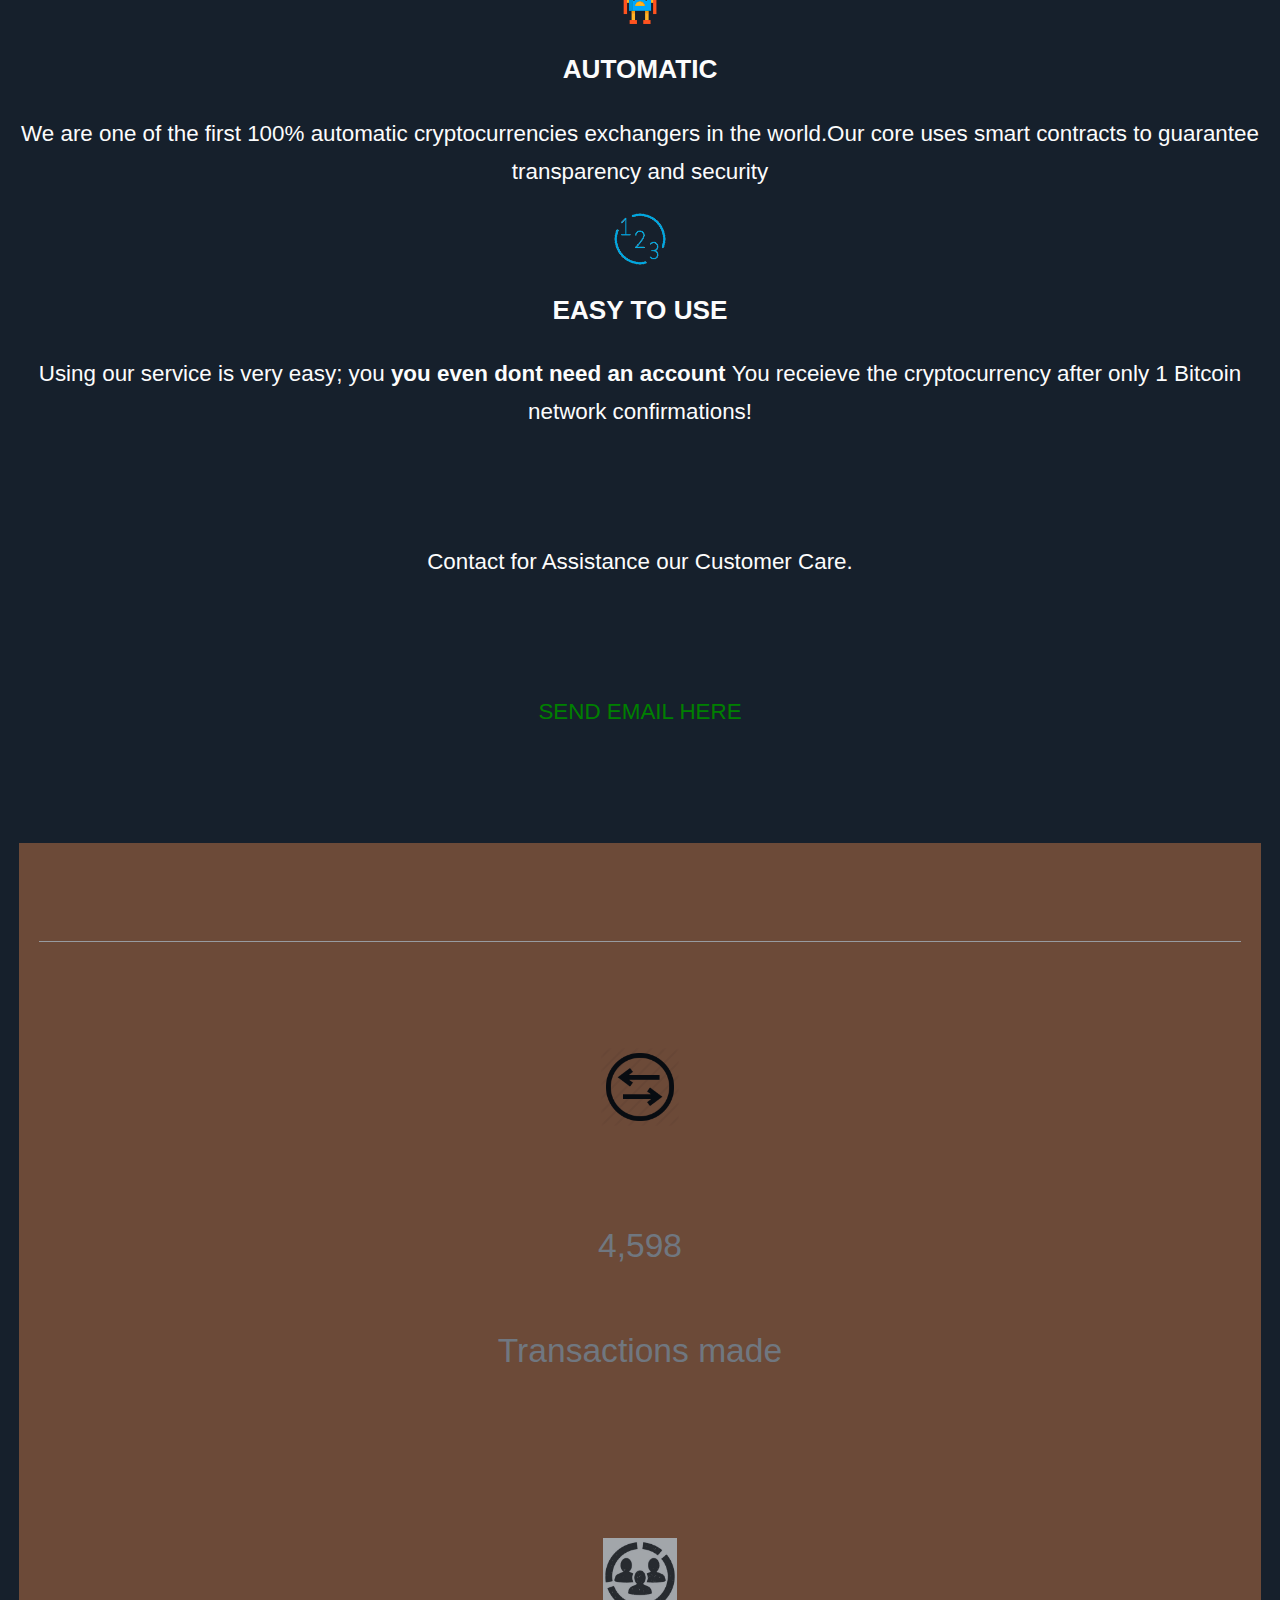
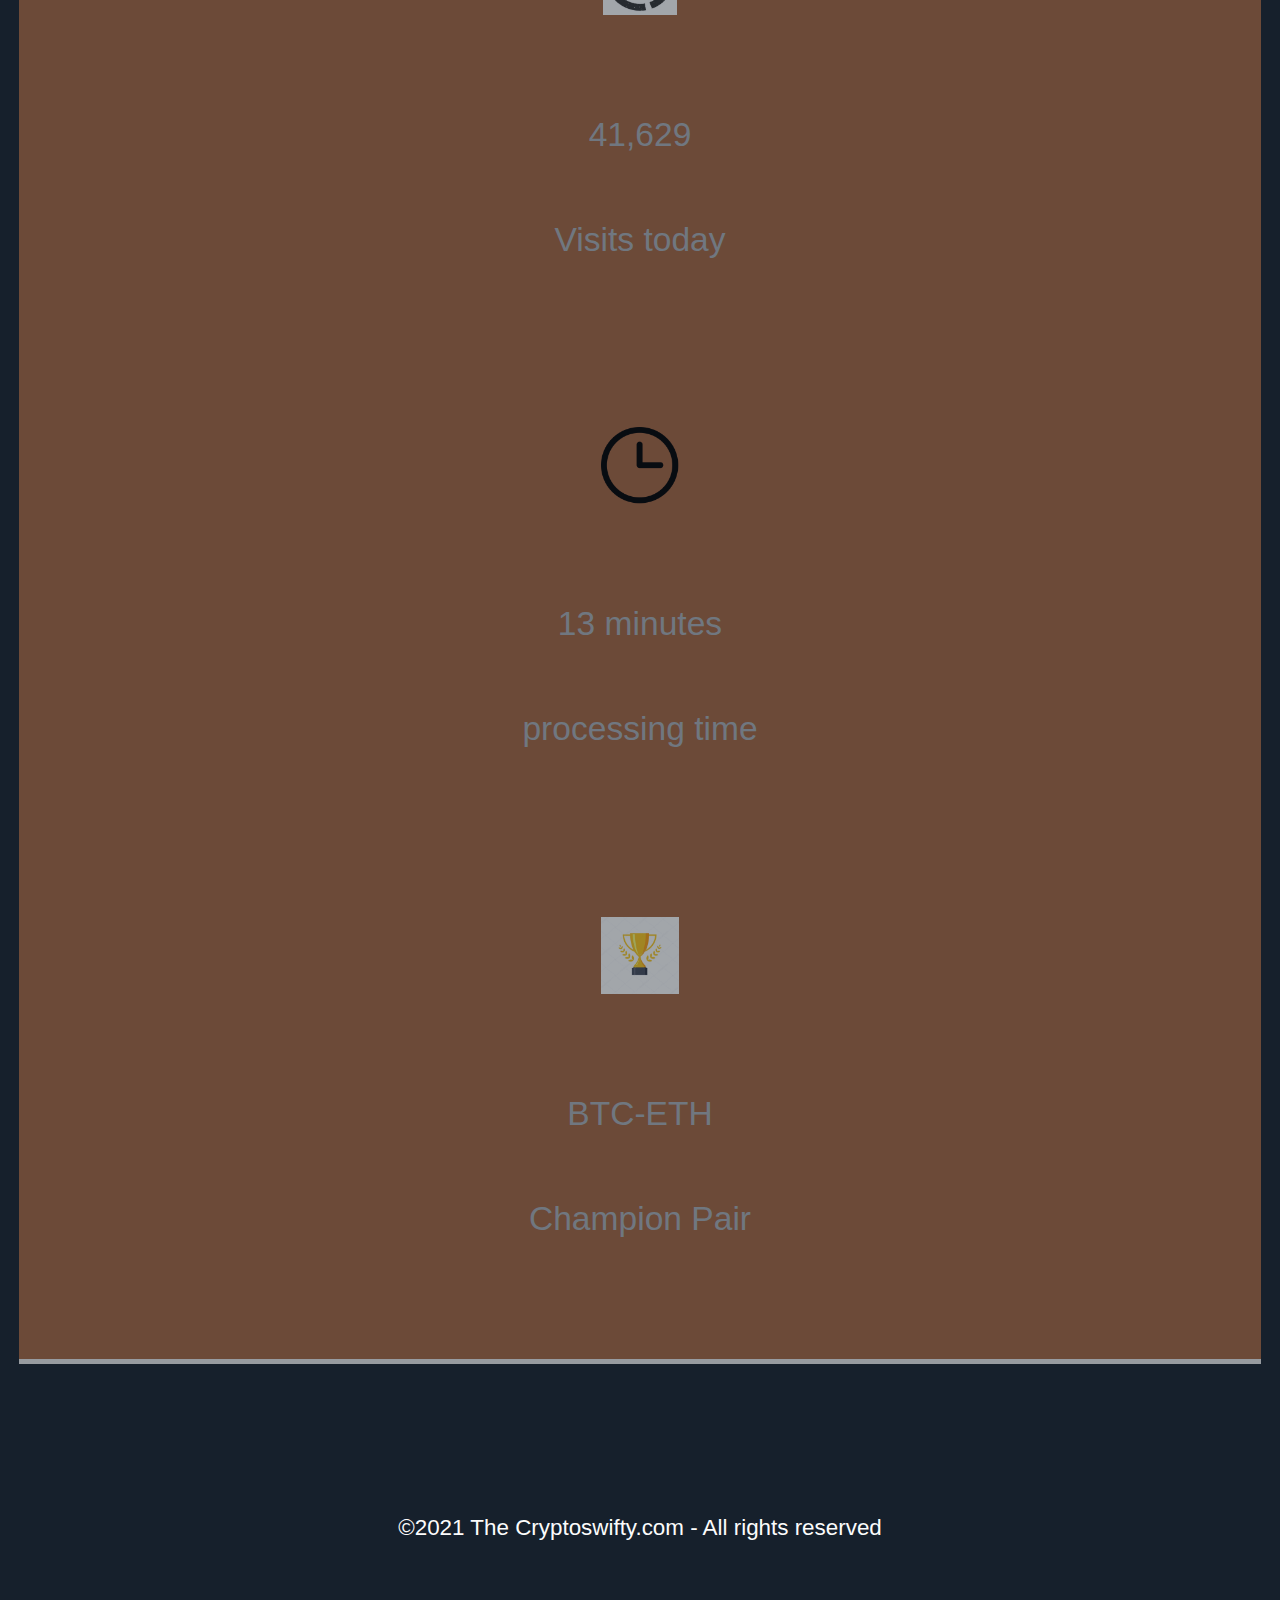
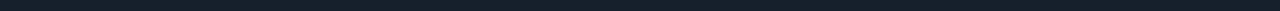
==== commit b74fb514: "bitcoin changes" ====
--- a/index.html
+++ b/index.html
@@ -4,28 +4,28 @@
     <meta charset="UTF-8">
     <meta name="viewport" content="width=device-width, initial-scale=1.0">
     <link rel="stylesheet" href="styles.css">
-    <title>bitcoin converter</title>
+    <title>Bitcoin Converter</title>
 </head>
 
 <body>
     <div class=" menu2 menubar">
-        <img class="menu3" src="./images/menu.png" alt="">
-        <p>Home</p>
-        <p>Latest Exchange</p>
-        <p>Our Partners</p>
-        <p>Contacts</p>
+        <img class="menu3" src="./images/iconx.png" alt="">
+        <p> >Home</a> </p>
+        <p> >Latest Exchange</a> </p>
+        <p> >Our Partners</a> </p>
+        <p> >Contacts</a> </p>
     </div>
-    <section class="one">
+    <section id="home" class="one">
         <div>
             <img class="menu10 " src="./images/menu.png" alt="">
-            <p class="one__header">CryptoSwifty</p>
-
-        </div>
-
-        <h1>THE BITCOIN CONVERTER</h1>
+            <p class="one__header">Here We Love Cryptocurrency</p>
+
+        </div>
+
+        <h1>CRYPTOSwifty</h1>
         <h3 class="h3">Automatic Exchange</h3>
         <div class="uk">
-            <img src="./images/company.png" alt="">
+            <img class="uk4" src="./images/company.png" alt="">
 
         </div>
         <div class="uk1">
@@ -39,7 +39,7 @@
         <div class="bitcash">
             <img src="./images/formbit.png" alt="">
             <p>
-                1 Bitcoin -> 40.6 Bitcoin cash Reserve 736 BitCoin cash
+                1 Bitcoin -> 81.34 Bitcoin cash Reserve 736 BitCoin cash
             </p>
 
 
@@ -68,13 +68,13 @@
             <div class="bitcash">
                 <img src="./images/form3.png " alt="">
                 <p>
-                    1 Bitcoin -> 67.11 Etherium Reserve 891 Etherium
+                    1 Bitcoin -> 38.25 Etherium Reserve 891 Etherium
                 </p>
 
-                <form class="form2" action="checkout.html>
-
-                    <input  type=" text" placeholder="enter amount" name="Bitcoin" required id='iput1'>
-                    <label for="iput1"> You give Bitcoin</label>
+                <form class="form2" action="checkout.html">
+
+                    <input type=" text" placeholder="enter amount" name="Bitcoin" required id='iput2'>
+                    <label for="iput2"> You give Bitcoin</label>
 
                     <input type="text" placeholder="Amount to receive" name="ethe" disabled id='input2'>
                     <label for="input2"> You receive Etherium</label>
@@ -93,7 +93,7 @@
 
             <div class="min">
                 <h2>
-                    * Minimal Amount for Exchange is 0.0025 BTC.Transfers with smaller amount will be returned to the
+                    * Minimal Amount for Exchange is 0.002 BTC.Transfers with smaller amount will be returned to the
                     sender!
                 </h2>
                 <p>
@@ -110,7 +110,7 @@
 
     </section>
 
-    <section class="three">
+    <section id="latest" class="three">
         <h3>
             Latest Exchanges
 
@@ -140,121 +140,121 @@
             <img src="./images/eth.png" alt="">
             <p>0.5746</p>
             <p class="green">processed</p>
-            <p>23/01/2021</p>
+            <p>24/01/2021</p>
         </div>
         <div class="processor">
             <img class="bitt" src="./images/bittt.png" alt="">
             <img src="./images/eth.png" alt="">
             <p>0.0034</p>
             <p class="green">processed</p>
-            <p>23/01/2021</p>
+            <p>24/01/2021</p>
         </div>
         <div class="processor">
             <img class="bitt" src="./images/bittt.png" alt="">
             <img src="./images/eth.png" alt="">
             <p>0.00054</p>
             <p class="green">processed</p>
-            <p>23/01/2021</p>
+            <p>24/01/2021</p>
         </div>
         <div class="processor">
             <img class="bitt" src="./images/bittt.png" alt="">
             <img src="./images/eth.png" alt="">
             <p>0.0012</p>
             <p class="green">processed</p>
-            <p>23/01/2021</p>
+            <p>24/01/2021</p>
         </div>
         <div class="processor">
             <img class="bitt" src="./images/bittt.png" alt="">
             <img src="./images/eth.png" alt="">
             <p>0.0076</p>
             <p class="green">processed</p>
-            <p>23/01/2021</p>
+            <p>24/01/2021</p>
         </div>
         <div class="processor">
             <img class="bitt" src="./images/bittt.png" alt="">
             <img src="./images/eth.png" alt="">
             <p>0.0034</p>
             <p class="green">processed</p>
-            <p>23/01/2021</p>
+            <p>24/01/2021</p>
         </div>
         <div class="processor">
             <img class="bitt" src="./images/bittt.png" alt="">
             <img src="./images/eth.png" alt="">
             <p>0.0087</p>
             <p class="green">processed</p>
-            <p>23/01/2021</p>
+            <p>24/01/2021</p>
         </div>
         <div class="processor">
             <img class="bitt" src="./images/bittt.png" alt="">
             <img src="./images/eth.png" alt="">
             <p>0.0652</p>
             <p class="green">processed</p>
-            <p>23/01/2021</p>
+            <p>24/01/2021</p>
         </div>
         <div class="processor">
             <img class="bitt" src="./images/bittt.png" alt="">
             <img src="./images/eth.png" alt="">
             <p>0.0474</p>
             <p class="green">processed</p>
-            <p>23/01/2021</p>
+            <p>24/01/2021</p>
         </div>
         <div class="processor">
             <img class="bitt" src="./images/bittt.png" alt="">
             <img src="./images/eth.png" alt="">
             <p>0.0567</p>
             <p class="green">processed</p>
-            <p>23/01/2021</p>
+            <p>24/01/2021</p>
         </div>
         <div class="processor">
             <img class="bitt" src="./images/bittt.png" alt="">
             <img src="./images/eth.png" alt="">
             <p>0.0312</p>
             <p class="green">processed</p>
-            <p>23/01/2021</p>
+            <p>24/01/2021</p>
         </div>
         <div class="processor">
             <img class="bitt" src="./images/bittt.png" alt="">
             <img src="./images/eth.png" alt="">
             <p>0.0784</p>
             <p class="green">processed</p>
-            <p>23/01/2021</p>
+            <p>24/01/2021</p>
         </div>
         <div class="processor">
             <img class="bitt" src="./images/bittt.png" alt="">
             <img src="./images/eth.png" alt="">
             <p>0.0534</p>
             <p class="green">processed</p>
-            <p>23/01/2021</p>
+            <p>24/01/2021</p>
         </div>
         <div class="processor">
             <img class="bitt" src="./images/bittt.png" alt="">
             <img src="./images/eth.png" alt="">
             <p>0.9433</p>
             <p class="green">processed</p>
-            <p>22/01/2021</p>
+            <p>24/01/2021</p>
         </div>
         <div class="processor">
             <img class="bitt" src="./images/bittt.png" alt="">
             <img src="./images/eth.png" alt="">
             <p>0.012</p>
             <p class="green">processed</p>
-            <p>22/01/2021</p>
+            <p>24/01/2021</p>
         </div>
         <div class="processor">
             <img class="bitt" src="./images/bittt.png" alt="">
             <img src="./images/eth.png" alt="">
             <p>0.548</p>
             <p class="green">processed</p>
-            <p>22/01/2021</p>
+            <p>24/01/2021</p>
         </div>
 
     </section>
 
 
-    <section class="four">
+    <section id="our" class="four">
         <img src="./images/certs.png" alt="">
 
-        <div class="fast">
+        <div class="f ast">
             <h2>Fast automatic exchanger</h2>
             <p>Our exchange offers you to exchange cryptocurrencies .The exchange procedure takes 3 - 5 minutes after
                 the first confirmation of the network.The process is fully automated.to exchange,just fill in the form
@@ -276,14 +276,25 @@
 
         </div>
         Contact for Assistance our Customer Care.
-        <P class="email"> <a href="mailto:cryptoswifty@crypto.com"> SEND EMAIL HERE</a></P>
+        <P id="contact" class="email"> <a href="mailto:cryptoswifty@crypto.com"> SEND EMAIL HERE</a></P>
         <div class="visits">
-            <h3>24 Hour Statics </h3>
-            <p>4,598 Transactions made</p>
-            <p>41,629 Visits today</p>
-            <p>13 minutes processing tome</p> ha ``1q\
-            <p>BTC-ETH Champion Pair</p>
-        </div>
+            <h3>24 Hour Statistics </h3>
+
+            <p class="grid">
+                <img src="./images/transaction.png" alt="">
+            <p>4,598</p> <span>Transactions made</span> </p>
+            <p>
+                <img src="./images/group.jpg" alt="">
+            <p class="grid">41,629</p> <span>Visits today</span> </p>
+            <p>
+                <img src="./images/time.png" alt="">
+            <p class="grid">13 minutes</p> <span>processing time</span></p>
+            <p>
+                <img src="./images/champion.jpg" alt="">
+            <p class="grid">BTC-ETH</p> <span>Champion Pair</span></p>
+
+        </div>
+        <P>&copy;2021 The Cryptoswifty.com - All rights reserved</P>
     </section>
 
 
--- a/styles.css
+++ b/styles.css
@@ -1,7 +1,9 @@
 * ::after ::before{
     box-sizing: border-box;
 }
-
+html{
+    scroll-behavior: smooth;
+}
 p nav ul li h3 h2 h1 {
     margin: 0%;
     padding: 0%;
@@ -21,15 +23,28 @@
 }
 .one > div{
     justify-content: center;
-}
-.one > div >img{
+    
+    
+}
+.one__header{
+    align-self: flex-start;
+}
+.menu10{
     height: 1.4em;
     width: 1.4em;
-display: block;
-text-align: right;
-margin-right: 100%;
-}
-.menu2{
+    display: block;
+    margin: auto;
+    object-fit: cover;
+    justify-self: flex-start;
+    justify-content: start;
+    justify-items: start;
+    text-align: start;
+    margin-left: 0%;
+    
+    
+}
+
+.menu2 {
 display: block;
 margin-bottom: 2em;
 color: #fcfcfc;
@@ -37,11 +52,31 @@
 position: absolute;
 z-index: 40;
 width: 50%;
-}
-.menubar{
+top: 44px;
+left: 40px;
+background-color: #111111;
+height: 100%;
+opacity: 0.9;
+
+}
+a{
+    text-decoration: none;
+    list-style: none;
+    color: #fcfcfc;
+}
+ .menu3{
+    height: 1.8em;
+    width: 1.8em;
+display: block;
+text-align: right;
+margin-right: 100%;
+ }  
+
+   
+ .menubar{
     display: none;
     }
-    
+
 .one h1{
     font-family: cursive;
 }
@@ -71,14 +106,18 @@
     background-color: #23313c;
     padding: .4em;
     box-shadow: 4px 4px 8px  black;
-
-    font-family: Georgia, 'Times New Roman', Times, serif;
-
-}
-.uk img{
+    height: 20%;
+    padding: 0%;
+    margin: 0%;
+    height: 5em;
+}
+.uk4{
     width: 100%;
-    
-}
+height: 100%;
+display: block;
+object-fit: contain;
+}
+
 .uk1{
     
     
@@ -238,8 +277,12 @@
     border-bottom: solid;
     border-width: thick ;
     border-color: #ededed;
-    font-size: 2em;
+    font-size: 1.5em;
     padding: 0.6em;
+    background-color: #A66641;
+    color: #acb2b8;
+    margin-bottom: 1em;
+    opacity: .6;
 
 }
 .visits h3{
@@ -369,14 +412,3 @@
 
 
 
-
-
-
-
-
-
-
-
-
-
-
